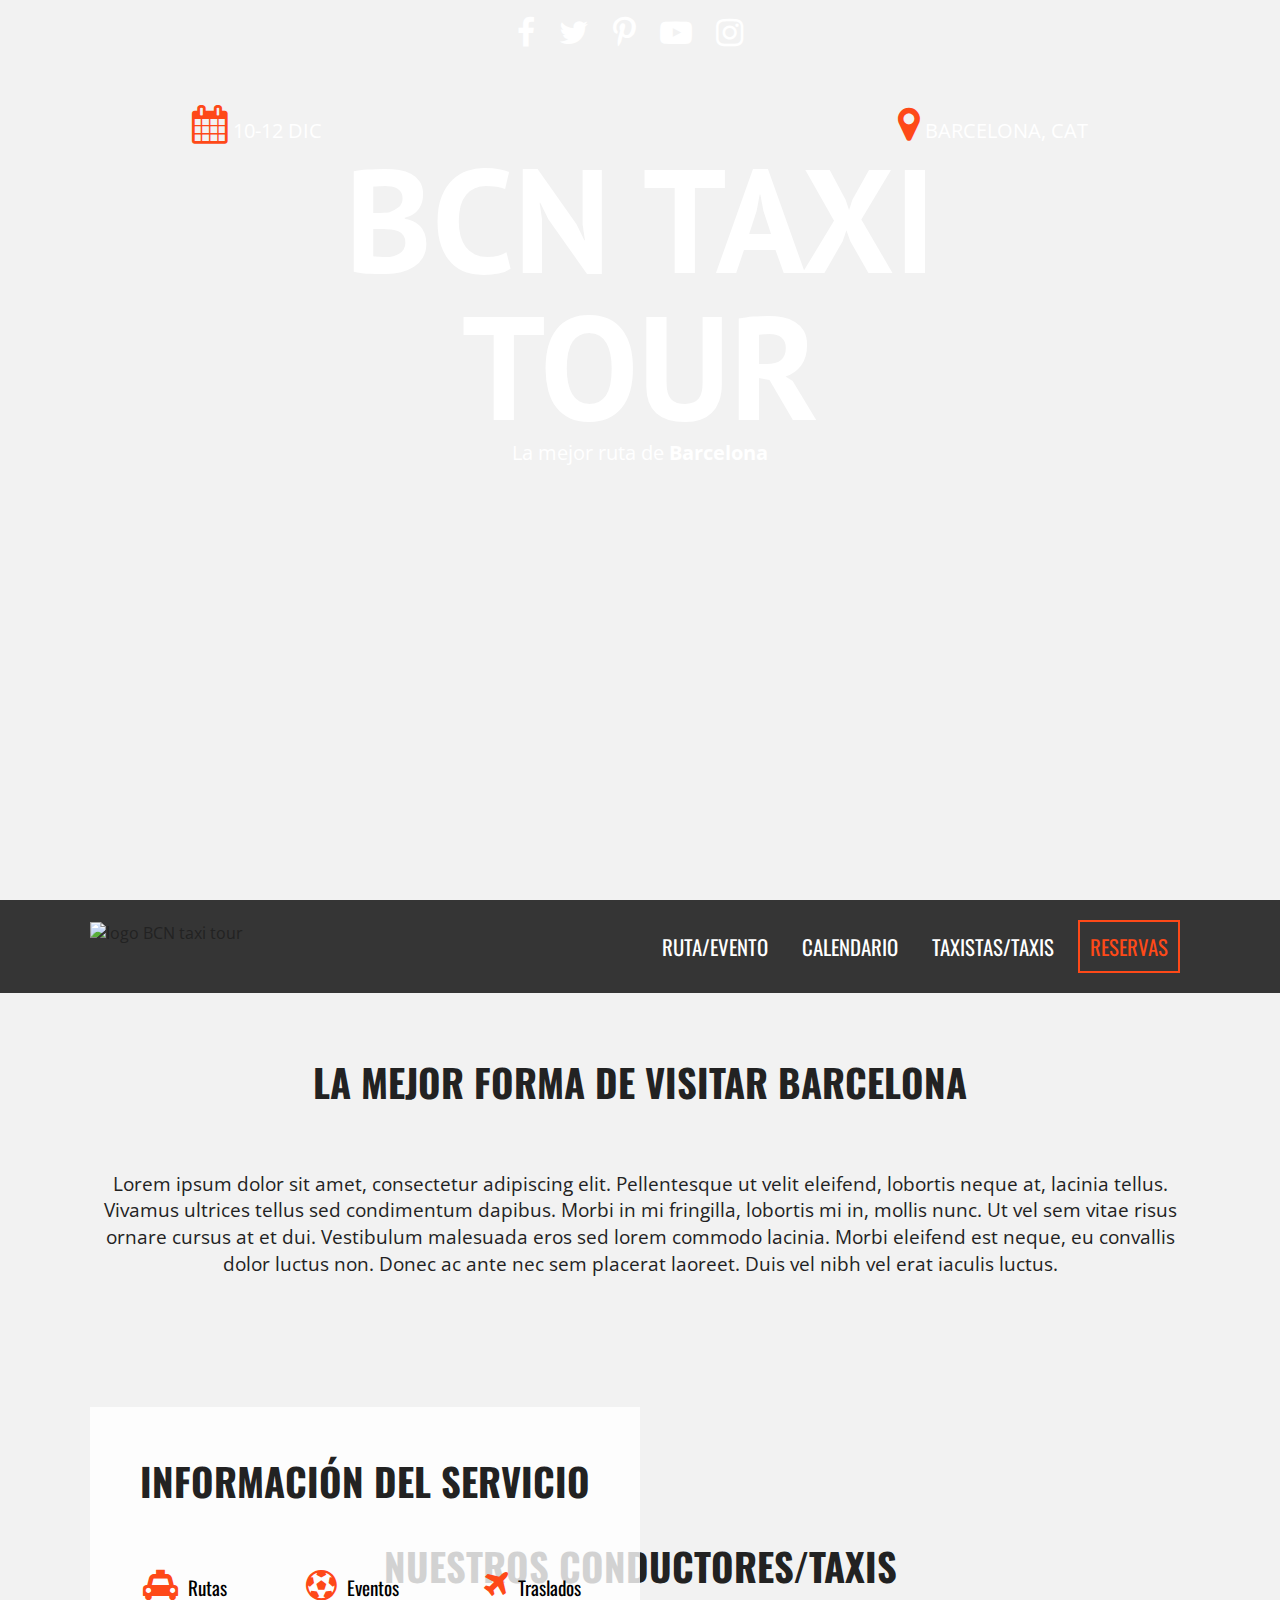
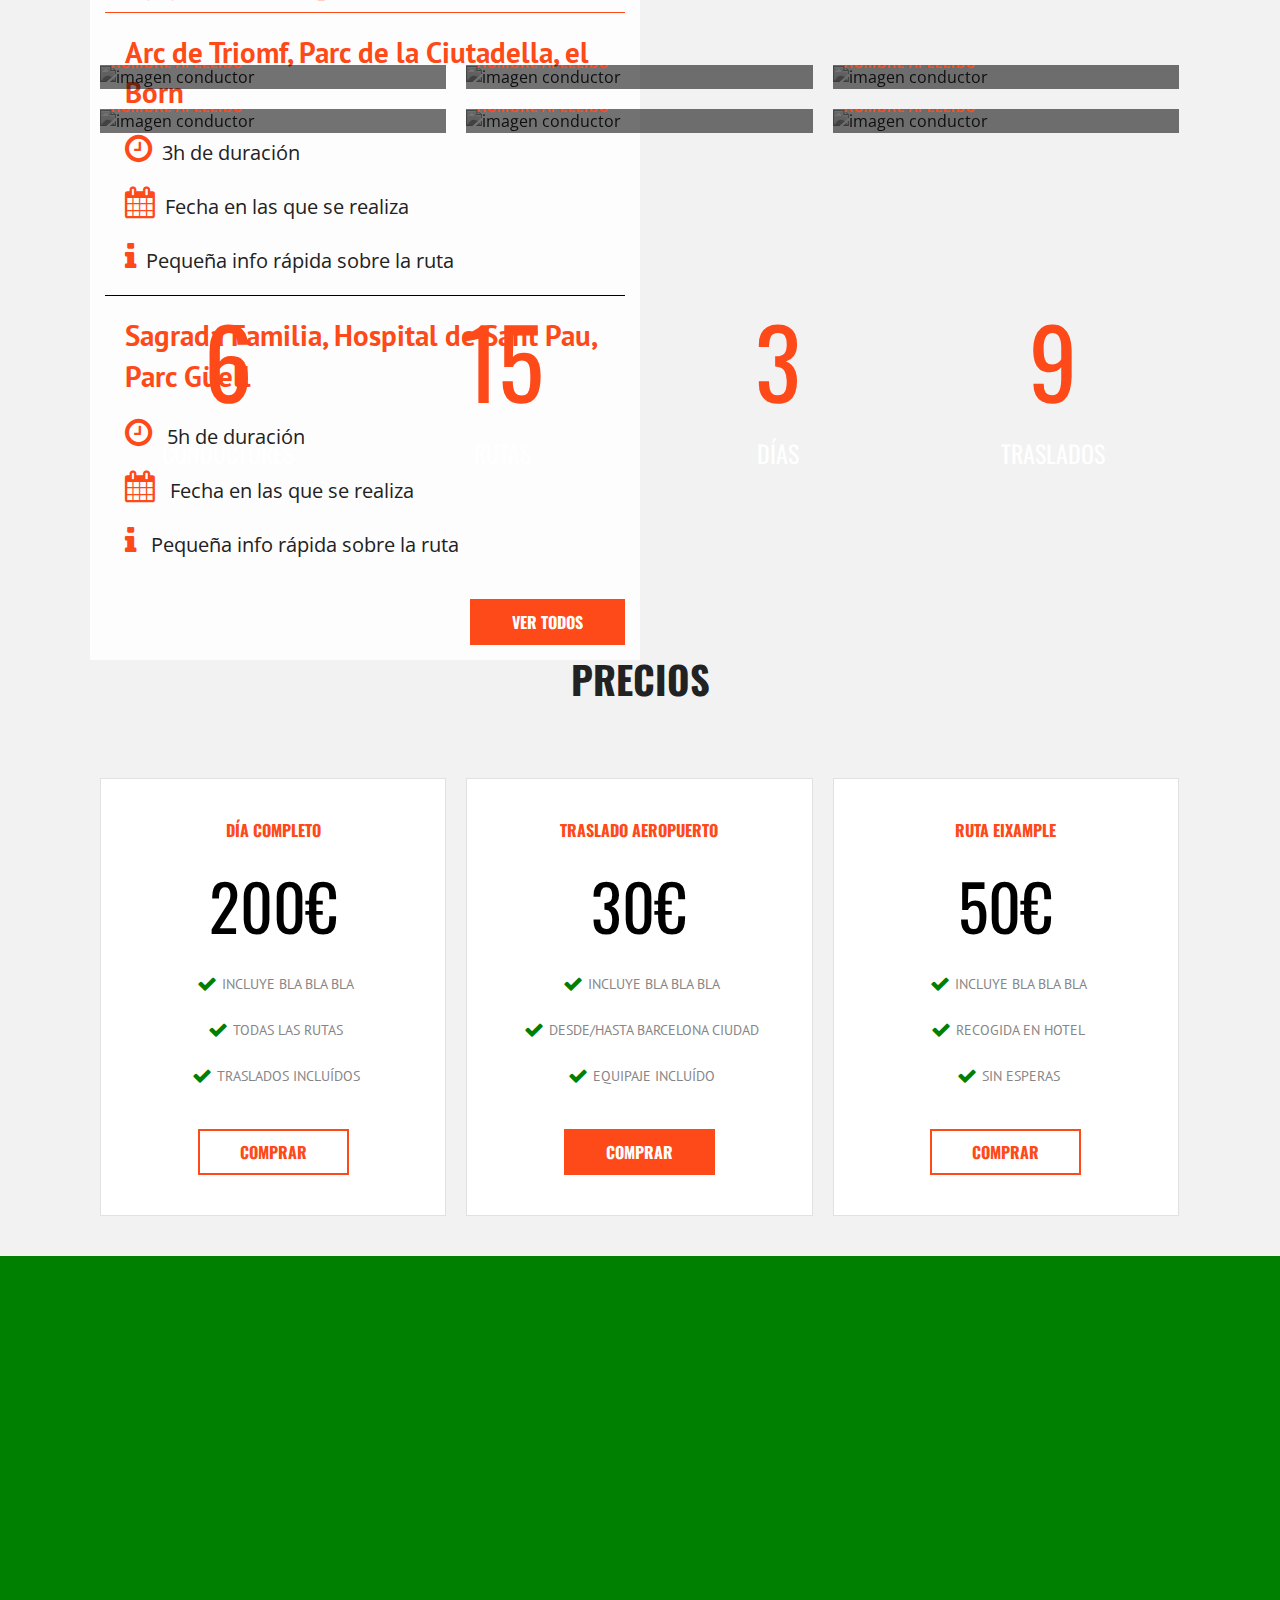
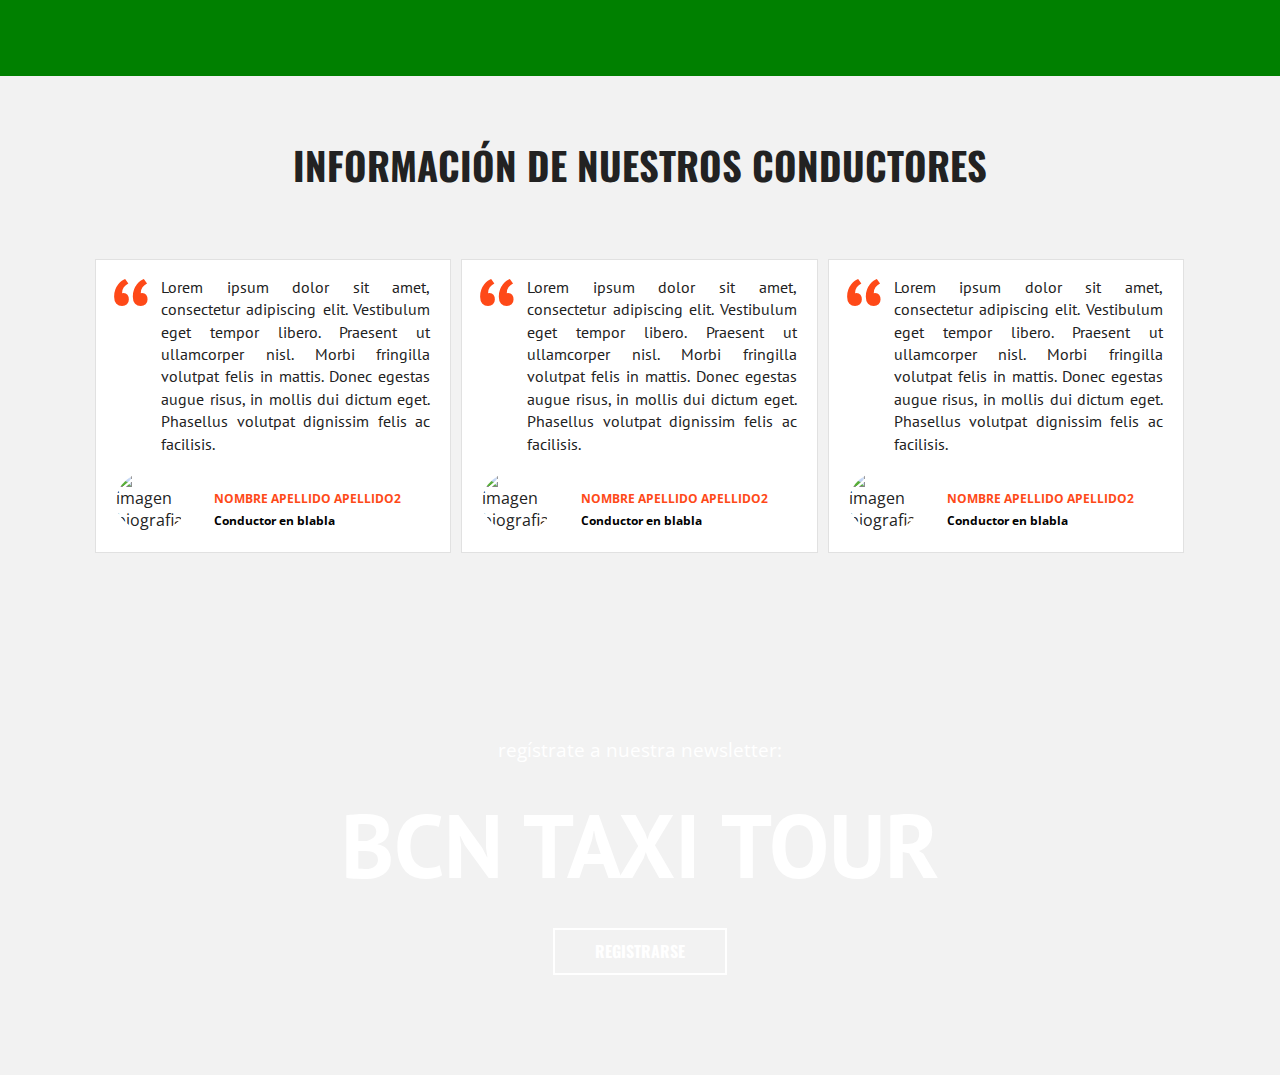
==== index.html @ 3f45d2e2 "Newsletter added." ====
<!doctype html>
<html class="no-js" lang="">

<head>
  <meta charset="utf-8">
  <meta http-equiv="x-ua-compatible" content="ie=edge">
  <title></title>
  <meta name="description" content="">
  <meta name="viewport" content="width=device-width, initial-scale=1, shrink-to-fit=no">

  <link rel="manifest" href="site.webmanifest">
  <link rel="apple-touch-icon" href="icon.png">
  <!-- Place favicon.ico in the root directory -->

  <link rel="stylesheet" href="css/normalize.css">
  <link rel="stylesheet" href="css/main.css">
  <link rel="stylesheet" href="css/font-awesome.min.css">
  <link href="https://fonts.googleapis.com/css?family=Open+Sans|Oswald|PT+Sans" rel="stylesheet"><!--traigo algunas fuentes de google fonts-->

</head>

<body>
  <!--[if lte IE 9]>
    <p class="browserupgrade">You are using an <strong>outdated</strong> browser. Please <a href="https://browsehappy.com/">upgrade your browser</a> to improve your experience and security.</p>
  <![endif]-->

  <!-- Add your site or application content here -->
  <header class="site-header">
    <div class="hero">
      <div class="contenido-header">
        <nav class="redes-sociales">
          <a href="#"><i class="fa fa-facebook" aria-hidden="true"></i></a>
          <a href="#"><i class="fa fa-twitter" aria-hidden="true"></i></a>
          <a href="#"><i class="fa fa-pinterest-p" aria-hidden="true"></i></a>
          <a href="#"><i class="fa fa-youtube-play" aria-hidden="true"></i></a>
          <a href="#"><i class="fa fa-instagram" aria-hidden="true"></i></a>
        </nav>
        <div class="informacion-ruta">
          <div class="clearfix">
            <p class="fecha"><i class="fa fa-calendar" aria-hidden="true"></i> 10-12 Dic</p>
            <p class="ciudad"><i class="fa fa-map-marker" aria-hidden="true"></i> Barcelona, CAT</p>
          </div>
          <h1 class="nombre-sitio">BCN Taxi Tour</h1>
          <p class="slogan">La mejor ruta de <span> Barcelona</span></p>
        </div> <!--.informacion-ruta-->
      </div>
    </div><!--.hero-->
  </header>

  <div class="barra"> <!--barra de menú debajo-->
    <div class="contenedor clearfix">
      <div class="logo">
        <img src="img/logo.svg" alt="logo BCN taxi tour"><!-- cambiar -->
      </div>
      <div class="menu-movil">
        <span></span>
        <span></span>
        <span></span>
      </div>
      <nav class="navegacion-principal clearfix">
        <a href="#">Ruta/evento</a><!-- cambiar -->
        <a href="#">Calendario</a>
        <a href="#">Taxistas/taxis</a>
        <a href="#">Reservas</a>
      </nav>
    </div>
  </div><!--.barra de menú debajo-->

  <section class="seccion contenedor">
    <h2>La mejor forma de visitar Barcelona</h2><!-- cambiar -->
    <p>Lorem ipsum dolor sit amet, consectetur adipiscing elit. Pellentesque ut velit eleifend, lobortis neque at, lacinia tellus. Vivamus ultrices tellus sed condimentum dapibus. Morbi in mi fringilla, lobortis mi in, mollis nunc. Ut vel sem vitae risus ornare cursus at et dui. Vestibulum malesuada eros sed lorem commodo lacinia. Morbi eleifend est neque, eu convallis dolor luctus non. Donec ac ante nec sem placerat laoreet. Duis vel nibh vel erat iaculis luctus.</p><!-- cambiar -->
  </section> <!--seccion quick info-->

  <section class="informacion">
    <div class="contenedor-video">
      <video autoplay loop poster="img/bg-informacion.jpg" muted><!-- cambiar -->
        <source src="video/video.mp4" type="video/mp4"><!--compatibilidad con varios navegadores-->
        <source src="video/video.webm" type="video/webm">
        <source src="video/video.ogv" type="video/ogg">
      </video>
    </div> <!-- .contenedor-video -->

    <div class="contenido-informacion">
      <div class="contenedor">
        <div class="informacion-servicio"><!-- cambiar -->
          <h2>Información del Servicio</h2>
          <nav class="menu-informacion">
            <a href="#"><i class="fa fa-taxi" aria-hidden="true"></i>Rutas</a>
            <a href="#"><i class="fa fa-futbol-o" aria-hidden="true"></i>Eventos</a>
            <a href="#"><i class="fa fa-plane" aria-hidden="true"></i>Traslados</a>
          </nav>

          <div id="rutas" class="info-ruta ocultar clearfix">
            <div class="detalle-servicio">
              <h3>Arc de Triomf, Parc de la Ciutadella, el Born</h3>
              <p><i class="fa fa-clock-o" aria-hidden="true"></i>3h de duración</p>
              <p><i class="fa fa-calendar" aria-hidden="true"></i>Fecha en las que se realiza</p>
              <p><i class="fa fa-info" aria-hidden="true"></i>Pequeña info rápida sobre la ruta</p>
            </div>
            <div class="detalle-servicio">
              <h3>Sagrada Familia, Hospital de Sant Pau, Parc Güell</h3>
              <p><i class="fa fa-clock-o" aria-hidden="true"></i> 5h de duración</p>
              <p><i class="fa fa-calendar" aria-hidden="true"></i> Fecha en las que se realiza</p>
              <p><i class="fa fa-info" aria-hidden="true"></i> Pequeña info rápida sobre la ruta</p>
            </div>
            <a href="#" class="button float-right">Ver todos</a>
          </div><!-- #rutas -->
        </div><!-- .informacion-servicio -->
      </div><!-- .contenedor -->
    </div><!-- .contenido-informacion -->
  </section><!-- .informacion -->


  <section class="conductores contenedor seccion">
    <h2>Nuestros conductores/Taxis</h2><!-- cambiar /se puede poner conductores o coches, por si el cliente quiere escoger-->
    <ul class="lista-conductores clearfix">
      <li>
        <div class="conductor">
          <img src="img/conductor1.jpg" alt="imagen conductor">
          <p>Nombre Apellido</p><!--cambiar-->
        </div>
      </li>
      <li>
        <div class="conductor">
          <img src="img/conductor2.jpg" alt="imagen conductor">
          <p>Nombre Apellido</p><!--cambiar-->
        </div>
      </li>
      <li>
        <div class="conductor">
          <img src="img/conductor3.jpg" alt="imagen conductor">
          <p>Nombre Apellido</p><!--cambiar-->
        </div>
      </li>
      <li>
        <div class="conductor">
          <img src="img/conductor4.jpg" alt="imagen conductor">
          <p>Nombre Apellido</p><!--cambiar-->
        </div>
      </li>
      <li>
        <div class="conductor">
          <img src="img/conductor5.jpg" alt="imagen conductor">
          <p>Nombre Apellido</p><!--cambiar-->
        </div>
      </li>
      <li>
        <div class="conductor">
          <img src="img/conductor6.jpg" alt="imagen conductor">
          <p>Nombre Apellido</p><!--cambiar-->
        </div>
      </li>
    </ul>
  </section>

  <div class="contador parallax">
    <div class="contenedor">
      <ul class="resumen-servicio clearfix"><!--cambiar-->
        <li><p class="numero">6</p>Conductores</li>
        <li><p class="numero">15</p>Rutas</li>
        <li><p class="numero">3</p>Días</li>
        <li><p class="numero">9</p>Traslados</li>
      </ul>
    </div>
  </div> <!--.contador-->

  <section class="precios seccion">
    <h2>Precios</h2>
    <div class="contenedor">
      <ul class="lista-precios clearfix">
        <li>
          <div class="tabla-precio">
            <h3>Día completo</h3>
            <p class="numero">200€</p>
            <ul>
              <li>Incluye bla bla bla</li>
              <li>Todas las rutas</li>
              <li>Traslados incluídos</li>
            </ul>
            <a href="#" class="button hollow">Comprar</a>
          </div>
        </li>
        <li>
          <div class="tabla-precio">
            <h3>Traslado Aeropuerto</h3>
            <p class="numero">30€</p>
            <ul>
              <li>Incluye bla bla bla</li>
              <li>Desde/hasta Barcelona Ciudad</li>
              <li>Equipaje incluído</li>
            </ul>
            <a href="#" class="button">Comprar</a>
          </div>
        </li>
        <li>
          <div class="tabla-precio">
            <h3>Ruta Eixample</h3>
            <p class="numero">50€</p>
            <ul>
              <li>Incluye bla bla bla</li>
              <li>Recogida en hotel</li>
              <li>Sin esperas</li>
            </ul>
            <a href="#" class="button hollow">Comprar</a>
          </div>
        </li>
      </ul>
    </div>
  </section><!--.precios-seccion-->

  <div id="mapa" class="mapa"></div>

  <section class="seccion">
    <h2>Información de nuestros conductores</h2>
    <div class="biografias contenedor clearfix">
      <div class="biografia">
        <blockquote>
          <p>Lorem ipsum dolor sit amet, consectetur adipiscing elit. Vestibulum eget tempor libero. Praesent ut ullamcorper nisl. Morbi fringilla volutpat felis in mattis. Donec egestas augue risus, in mollis dui dictum eget. Phasellus volutpat dignissim felis ac facilisis.</p>
          <footer class="info-biografia clearfix">
            <img src="img/biografia.jpg" alt="imagen biografia">
            <cite>Nombre Apellido Apellido2 <span>Conductor en blabla</span></cite>
          </footer>
        </blockquote>
      </div><!--.biografia-->
      <div class="biografia">
        <blockquote>
          <p>Lorem ipsum dolor sit amet, consectetur adipiscing elit. Vestibulum eget tempor libero. Praesent ut ullamcorper nisl. Morbi fringilla volutpat felis in mattis. Donec egestas augue risus, in mollis dui dictum eget. Phasellus volutpat dignissim felis ac facilisis.</p>
          <footer class="info-biografia clearfix">
            <img src="img/biografia.jpg" alt="imagen biografia">
            <cite>Nombre Apellido Apellido2 <span>Conductor en blabla</span></cite>
          </footer>
        </blockquote>
      </div><!--.biografia-->
      <div class="biografia">
        <blockquote>
          <p>Lorem ipsum dolor sit amet, consectetur adipiscing elit. Vestibulum eget tempor libero. Praesent ut ullamcorper nisl. Morbi fringilla volutpat felis in mattis. Donec egestas augue risus, in mollis dui dictum eget. Phasellus volutpat dignissim felis ac facilisis.</p>
          <footer class="info-biografia clearfix">
            <img src="img/biografia.jpg" alt="imagen biografia">
            <cite>Nombre Apellido Apellido2 <span>Conductor en blabla</span></cite>
          </footer>
        </blockquote>
      </div><!--.biografia-->
    </div>
  </section>

  <div class="newsletter parallax">
    <div class="contenido contenedor">
      <p>Regístrate a nuestra newsletter:</p>
      <h3>BCN Taxi Tour</h3>
      <a href="#" class="button transparente">Registrarse</a>
    </div>
  </div>


  <script src="js/vendor/modernizr-3.6.0.min.js"></script>
  <script src="https://code.jquery.com/jquery-3.3.1.min.js" integrity="sha256-FgpCb/KJQlLNfOu91ta32o/NMZxltwRo8QtmkMRdAu8=" crossorigin="anonymous"></script>
  <script>window.jQuery || document.write('<script src="js/vendor/jquery-3.3.1.min.js"><\/script>')</script>
  <script src="js/plugins.js"></script>
  <script src="js/main.js"></script>


  <!-- Google Analytics: change UA-XXXXX-Y to be your site's ID. -->
  <script>
    window.ga = function () { ga.q.push(arguments) }; ga.q = []; ga.l = +new Date;
    ga('create', 'UA-XXXXX-Y', 'auto'); ga('send', 'pageview')
  </script>
  <script src="https://www.google-analytics.com/analytics.js" async defer></script>
</body>

</html>
---- css/main.css ----
/*! HTML5 Boilerplate v6.1.0 | MIT License | https://html5boilerplate.com/ */

/*
 * What follows is the result of much research on cross-browser styling.
 * Credit left inline and big thanks to Nicolas Gallagher, Jonathan Neal,
 * Kroc Camen, and the H5BP dev community and team.
 */

/* ==========================================================================
   Base styles: opinionated defaults
   ========================================================================== */

html {
    color: #222;
    font-size: 1em;
    line-height: 1.4;
}

/*
 * Remove text-shadow in selection highlight:
 * https://twitter.com/miketaylr/status/12228805301
 *
 * Vendor-prefixed and regular ::selection selectors cannot be combined:
 * https://stackoverflow.com/a/16982510/7133471
 *
 * Customize the background color to match your design.
 */

::-moz-selection {
    background: #b3d4fc;
    text-shadow: none;
}

::selection {
    background: #b3d4fc;
    text-shadow: none;
}

/*
 * A better looking default horizontal rule
 */

hr {
    display: block;
    height: 1px;
    border: 0;
    border-top: 1px solid #ccc;
    margin: 1em 0;
    padding: 0;
}

/*
 * Remove the gap between audio, canvas, iframes,
 * images, videos and the bottom of their containers:
 * https://github.com/h5bp/html5-boilerplate/issues/440
 */

audio,
canvas,
iframe,
img,
svg,
video {
    vertical-align: middle;
}

/*
 * Remove default fieldset styles.
 */

fieldset {
    border: 0;
    margin: 0;
    padding: 0;
}

/*
 * Allow only vertical resizing of textareas.
 */

textarea {
    resize: vertical;
}

/* ==========================================================================
   Browser Upgrade Prompt
   ========================================================================== */

.browserupgrade {
    margin: 0.2em 0;
    background: #ccc;
    color: #000;
    padding: 0.2em 0;
}

/* ==========================================================================
   Edu's custom styles
   ========================================================================== */


html{
  box-sizing: border-box; /*para el borde de las cajas, aunque les aplique padding no les afecte*/
}
*,*:before,*::after { /*http://www.falconmasters.com/css/mejor-manera-de-box-sizing/*/
  box-sizing: inherit; /*hereda de html o cualquier otro*/
}

body{
  background-color: #f2f2f2;
  font-family: 'Open Sans', sans-serif;
}

/*estilos "globales"*/
.contenedor{
  width: 98%;/*para que cuando estemos en responsive no llegue hasta los bordes, lo cual a mí me molesta mucho en algunas webs*/
  margin: 0 auto;
}
@media only screen and (min-width: 480px){
  .contenedor{
    width: 95%;/*para que cuando estemos en responsive no llegue hasta los bordes, lo cual a mí me molesta mucho en algunas webs*/
  }
}
@media only screen and (min-width: 768px){
  .contenedor{
    width: 90%;/*para que cuando estemos en responsive no llegue hasta los bordes, lo cual a mí me molesta mucho en algunas webs*/
  }
}
@media only screen and (min-width: 992px){
  .contenedor{
    width: 90%;/*para que cuando estemos en responsive no llegue hasta los bordes, lo cual a mí me molesta mucho en algunas webs*/
    max-width: 1100px;
  }
}
.seccion{
  padding: 30px 0;
}
.seccion p{
  font-size: 1.2em;
  text-align: center;
}
h2{
  font-family: 'Oswald', sans-serif;
  font-size: 2.4em;
  text-transform: uppercase;
  text-align: center;
}
h2::after{/*separador, tres rombos, debajo de class seccion contenedor*/
  content: '';
  margin: 0 auto;
  background-image: url("../img/separador.png");
  height: 30px;
  width: 100px;
  display: block;
}
h3{
  font-size: 1.8em;
  color: #fe4918;
  font-family: 'PT Sans', sans-serif;
  margin: 0;
}
.button{
  background-color: #fe4918;
  padding: 10px 40px;
  color: #ffffff;
  text-transform: uppercase;
  font-weight: bold;
  font-family: 'Oswald', sans-serif;
  text-decoration: none;
  font-size: 1em;
  margin-top: 20px;
  display: inline-block;
  transition: all .3s ease;
  border: 2px solid #fe4918;
}
.button.hollow,
.button.hollow:hover{ /*TODO mirar como mejorar el hover al boton*/
  background-color: white;
  color: #fe4918;
}
.button:hover{
  background-color: #e33000;
}
.button.transparente{
  background-color: transparent;
  border: 2px solid #ffffff;
}
.button.transparente:hover{
  border: 2px solid #fe4918;
  background-color: #fe4918;
}
ul{
  list-style: none; /*quito el puntito de delante*/
  margin: 0;
  padding: 0;
}
.float-right{
  float: right;
}

/*header*/
div.hero{
  background-image: url(../img/encabezado.jpg); /*cambiar*/
  height: 100vh;
  background-position: top center;
  background-size: cover;
}
div.contenido-header{ /*espacio blanco arriba*/
  padding-top: 40px;
}
@media only screen and (min-width: 768px){
  div.contenido-header{ /*espacio blanco arriba*/
    padding-top: 10px;
  }
}
nav.redes-sociales{ /*los centramos*/
  text-align: center;
}
nav.redes-sociales a{
  color: #ffffff;
  font-size: 2em;
  margin-right: 20px; /*margen entre los iconos de redes sociales*/
}

div.informacion-ruta {
  text-align: center;
  color: #ffffff;
}

@media only screen and (min-width: 768px){
  div.informacion-ruta{
    width: 70%;
    margin: 0 auto;
    margin-top: 50px;
  }
}
div.informacion-ruta p{
  margin: 0;/*tienen un poquito de margen por defecto que no me gusta*/
  display: inline;
  font-size: 20px;
  text-transform: uppercase;
}

div.informacion-ruta p i{/*iconos*/
  color: #fe4918;
  font-size: 2.4rem;
}
p.fecha{
  float: left;
}
p.ciudad{
  float: right;
  text-align: right;
}
p.slogan{
  text-transform: none!important;/*le quito las mayúsculas, sin el important no hace caso*/
}
p.slogan span{
  font-weight: bold;
}

/*logo*/
h1.nombre-sitio{
  font-size: 5.9vw;
  text-transform: uppercase;
  font-family: 'PT Sans', sans-serif;
}
@media only screen and (min-width: 768px){
  h1.nombre-sitio{
    font-size: 11.5vw;
    margin: 0;
    line-height: 1;
  }
}

/*barra después hero*/
div.barra{
  background-color: #353535;
  padding: 20px 0;
}
div.logo{
  width: 80%;
  float: left;
}
div.logo img{
  width: 100%;
}
@media only screen and (min-width: 768px){
  div.logo{
    width: 33%;
  }
}

/**Nav principal**/
nav.navegacion-principal{
  display: none;
}
nav.navegacion-principal a{
  font-family: 'Oswald', sans-serif;
  color: #ffffff;
  font-size: 1.3em;
  text-transform: uppercase;
  text-decoration: none;/*quitar la linea inferior fea*/
  transition: all .3s ease;
  width: 100%;
  display: block;
  text-align: center;
  margin-bottom: 20px;
}
nav.navegacion-principal a:hover{
  background-color: #fe4918; /*cambiar*/
}
nav.navegacion-principal a:last-child{
  border: 2px solid #fe4918;/*cambiar*/
  color: #fe4918;
}
nav.navegacion-principal a:last-child:hover{
  color: #ffffff;
}
@media only screen and (min-width: 768px){
  nav.navegacion-principal{
    width: 67%;
    float: right;
    text-align: right;
    display: block;
  }
  nav.navegacion-principal a{
    /*line-height: 60px;*/
    padding: 10px 10px;/*TODO retocar altura de los botones laterales derecho*/
    display: inline-block;
    width: auto;
    text-align: center;
    margin: 0 10px 0 0;
  }
}

/*menu para móvil*/
div.menu-movil{
  width: 60px;
  display: block;
  float: right;
  text-align: right;
  margin-top: 12px;
}
div.menu-movil:hover{
  cursor: pointer;
}
@media only screen and (min-width: 768px){
  div.menu-movil{
    display: none;
  }
}
div.menu-movil span{
  height: 8px;
  margin-bottom: 6px;
  background-color: white;
  display: block;
}

/**rutas**/
section.informacion{
  position: relative;
}
div.contenedor-video{
  max-width: 100%;
  overflow-x: hidden;/*por si el vídeo se sale, que lo permita un poco*/
}
div.contenido-informacion{
  position: absolute;
  top: 0;
  left: 0;
  height: 100%;
  width: 100%;
}
div.informacion-servicio{
  background-color: rgba(255,255,255,.8);
  padding: 15px;
  margin-top: 80px;
}
@media only screen and (min-width: 768px){
  div.informacion-servicio{
    width: 70%;
  }
}
@media only screen and (min-width: 992px){
  div.informacion-servicio{
    width: 50%;
  }
}
nav.menu-informacion{
  width: 100%;
  border-bottom: 1px solid #fe4918;
  padding-bottom: 10px;
}
@media only screen and (min-width: 768px){
  nav.menu-informacion{
    display: table;/*para que el sitio donde puedas clickar no sea toda*/
  }
}
nav.menu-informacion a{
  display: block;/*para que esten todos verticalmente en móviles*/
  text-align: center;
  color: #000000;
  text-decoration: none;
  font-family: 'Oswald', sans-serif;
  margin-bottom: 10px;
  font-size: 1.2em;
}
@media only screen and (min-width: 768px){
  nav.menu-informacion a{
    display: table-cell;
  }
}
nav.menu-informacion a i, div.detalle-servicio i{
  color: #fe4918;
  font-size: 1.6em;
  margin-right: 10px;
}

/*detalle servicio*/
div.detalle-servicio{
  margin-top: 20px;
  border-bottom: 1px solid black;/*línea inferior*/
  padding: 0px 20px;
}
div.detalle-servicio:nth-child(2){/*, pero que el último no tenga línea inferior*/
  border: none;
}
div.detalle-servicio p {
  margin-bottom: 20px;
  font-size: 20px;
}

/*conductores/taxis*/
ul.lista-conductores li{
  padding: 10px;
  float: left;
}
@media only screen and (min-width: 480px){
  ul.lista-conductores li{
    width: 50%;
  }
}
@media only screen and (min-width: 768px){
  ul.lista-conductores li{
    width: 33.3%;
  }
}
div.conductor{
  position: relative;
  overflow: hidden;
}
div.conductor img{
  max-width: 100%;
  filter: gray();/*en lugar de hacer dos imagenes y esconder una cuando hover, lo hago por css*/
  -webkit-filter: grayscale(1); /*prefijo, en un navegador que use webkit le agrega estilos y funcionalidades especificas para ese navegador*/
  -webkit-transition: all .5s ease-in-out;
}
div.conductor img:hover{
  -webkit-filter: grayscale(0);
  -webkit-transform: scale(1.1);
  /*transform: rotate(3deg);*/
}
div.conductor p{
  position: absolute;
  bottom: 0;
  left: 0;
  padding: 15px 10px;
  margin: 0;
  background-color: rgba(0,0,0,0.55);
  width: 100%;
  text-align: left;
  font-family: 'Oswald', sans-serif;
  color: #fe4918;
  text-transform: uppercase;
  -webkit-transition: all .5s ease-in-out;
}
div.conductor:hover p{ /*el hover antes del p, ojo, para que el afectado sea el parrafo y no el img*/
  bottom: -80px;
  opacity: 0;
}

/*contador*/
.parallax::before{
  width: 100%;
  height: 100%;
  position: absolute;
  top: 0;
  left: 0;
  background-repeat: no-repeat;
  background-size: cover;
  background-position: center center;
  background-attachment: fixed;
  -webkit-filter: brightness(.8);/*como están los números como relative, esto no les afecta, sólo al fondo, y así se ven mejor*/
  filter:brightness(.8);
}
div.contador{
  position: relative;
  height: auto;
}
div.contador::before{
  background-image: url("../img/bg-resumen.jpg");
  content: '';/*siempre que utilizamos before o after no olvidar el content*/
}
ul.resumen-servicio{
  position: relative;/*para resetear el absolute*/
  padding: 120px 0;
}
ul.resumen-servicio li{
  width: 50%;
  float: left;
  text-align: center;
  color: #ffffff;
  text-transform: uppercase;
  font-family: 'Oswald', sans-serif;
  font-size: 24px;
}
@media only screen and (min-width: 768px){
  ul.resumen-servicio li{
    width: 25%;
  }
}
p.numero{
  color: #fe4918;
  font-size: 4em;
  display: block;
  margin: 0 0 10px 0;
  font-family: 'Oswald', sans-serif;
}

/*tabla de precios*/
ul.lista-precios > li{
  padding: 10px;
}
@media only screen and (min-width: 768px){
  ul.lista-precios > li{
    float: left;
    width: 33.3%;
  }
}
div.tabla-precio{
  border: 1px solid #e1e1e1;
  background-color: #ffffff;
  padding: 40px 0;
  text-align: center;
  transition: all .3s ease;
}
div.tabla-precio:hover{
  transform: scale(1.1);
  border: 1px solid #fe4918;
  box-shadow: 0px 0px 50px #666;
}
div.tabla-precio ul li{
  font-family: 'PT Sans', sans-serif;
  font-size: 14px;
  margin-bottom: 20px;
  text-transform: uppercase;
  color: #868686;
  line-height: 26px;
}
div.tabla-precio ul li:before{/*agregar el check delante*/
  font-family: 'FontAwesome';
  display: inline-block;
  vertical-align: top;
  padding: 0 5px;
  font-size: 20px;
  color: green;
  -webkit-font-smoothing: antialiased;
  content: '\f00c';/*esto es el unicode sacado de la web de fontawesome*/
}
div.tabla-precio h3{
  font-family: 'Oswald', sans-serif;
  font-size: 16px;
  text-transform: uppercase;
}
div.tabla-precio p.numero{
  color: black;
  margin: 20px 0;
}

/*mapa*/
div.mapa{
  height: 420px;
  background-color: green;
}

/*testimoniales*/
div.biografias{
  padding-bottom: 20px;
}
div.biografia{
  padding: 5px;
}
@media only screen and (min-width: 768px){
  div.biografia{
    float: left;
    width: 33.3%;
  }
}
blockquote{
  background-color: #ffffff;
  border: 1px solid #e1e1e1;
  position: relative;
  margin: 0 0 10px 0;
  padding-bottom: 20px;
}
blockquote p{
  text-align: justify!important;
  font-size: 1em!important;
  font-family: 'PT Sans', sans-serif;
  padding: 0 20px 0 65px;
}
blockquote p::before{
  content: '\201c'; /*unicode fontawesome*/
  position: absolute;
  left: 13px;
  top: 8px;
  font-size: 8rem;
  margin: 0;
  padding: 0;
  line-height: 1;
  color: #fe4918;
}
footer.info-biografia{
  padding: 0;
}
footer.info-biografia img{
  float: left;
  width: 20%;
  border-radius: 50%;
  margin-left: 20px;
}
footer.info-biografia cite{
  text-align: left;
  color: #fe4918;
  text-transform: uppercase;
  font-size: 12px;
  padding-top: 20px;
  width: 66.6%;
  float: right;
  font-weight: bold;
  font-style: normal;
}
footer.info-biografia cite span{
  color: black;
  display: block;
  text-transform: none;
  margin-top: 5px;
}

/*newsletter*/
div.newsletter{
  position: relative;
  height: auto;
}
div.newsletter::before{
  background-image: url("../img/bg-newsletter.jpg");
  content: '';
}
div.newsletter .contenido{
  padding: 100px 0;
  color: #ffffff;
  text-align: center;
  position: relative;
}
div.newsletter .contenido p{
  font-size: 1.2em;
  text-transform: lowercase;
}
div.newsletter .contenido h3{
  color: #ffffff;
  text-transform: uppercase;
  font-size: 7vw;
  font-family: 'PT Sans', sans-serif;
}






/* ==========================================================================
   Helper classes
   ========================================================================== */

/*
 * Hide visually and from screen readers
 */

.hidden {
    display: none !important;
}

/*
 * Hide only visually, but have it available for screen readers:
 * https://snook.ca/archives/html_and_css/hiding-content-for-accessibility
 *
 * 1. For long content, line feeds are not interpreted as spaces and small width
 *    causes content to wrap 1 word per line:
 *    https://medium.com/@jessebeach/beware-smushed-off-screen-accessible-text-5952a4c2cbfe
 */

.visuallyhidden {
    border: 0;
    clip: rect(0 0 0 0);
    height: 1px;
    margin: -1px;
    overflow: hidden;
    padding: 0;
    position: absolute;
    width: 1px;
    white-space: nowrap; /* 1 */
}

/*
 * Extends the .visuallyhidden class to allow the element
 * to be focusable when navigated to via the keyboard:
 * https://www.drupal.org/node/897638
 */

.visuallyhidden.focusable:active,
.visuallyhidden.focusable:focus {
    clip: auto;
    height: auto;
    margin: 0;
    overflow: visible;
    position: static;
    width: auto;
    white-space: inherit;
}

/*
 * Hide visually and from screen readers, but maintain layout
 */

.invisible {
    visibility: hidden;
}

/*
 * Clearfix: contain floats
 *
 * For modern browsers
 * 1. The space content is one way to avoid an Opera bug when the
 *    `contenteditable` attribute is included anywhere else in the document.
 *    Otherwise it causes space to appear at the top and bottom of elements
 *    that receive the `clearfix` class.
 * 2. The use of `table` rather than `block` is only necessary if using
 *    `:before` to contain the top-margins of child elements.
 */

.clearfix:before,
.clearfix:after {
    content: " "; /* 1 */
    display: table; /* 2 */
}

.clearfix:after {
    clear: both;
}

/* ==========================================================================
   EXAMPLE Media Queries for Responsive Design.
   These examples override the primary ('mobile first') styles.
   Modify as content requires.
   ========================================================================== */

@media only screen and (min-width: 35em) {
    /* Style adjustments for viewports that meet the condition */
}

@media print,
       (-webkit-min-device-pixel-ratio: 1.25),
       (min-resolution: 1.25dppx),
       (min-resolution: 120dpi) {
    /* Style adjustments for high resolution devices */
}

/* ==========================================================================
   Print styles.
   Inlined to avoid the additional HTTP request:
   https://www.phpied.com/delay-loading-your-print-css/
   ========================================================================== */

@media print {
    *,
    *:before,
    *:after {
        background: transparent !important;
        color: #000 !important; /* Black prints faster */
        -webkit-box-shadow: none !important;
        box-shadow: none !important;
        text-shadow: none !important;
    }

    a,
    a:visited {
        text-decoration: underline;
    }

    a[href]:after {
        content: " (" attr(href) ")";
    }

    abbr[title]:after {
        content: " (" attr(title) ")";
    }

    /*
     * Don't show links that are fragment identifiers,
     * or use the `javascript:` pseudo protocol
     */

    a[href^="#"]:after,
    a[href^="javascript:"]:after {
        content: "";
    }

    pre {
        white-space: pre-wrap !important;
    }
    pre,
    blockquote {
        border: 1px solid #999;
        page-break-inside: avoid;
    }

    /*
     * Printing Tables:
     * http://css-discuss.incutio.com/wiki/Printing_Tables
     */

    thead {
        display: table-header-group;
    }

    tr,
    img {
        page-break-inside: avoid;
    }

    p,
    h2,
    h3 {
        orphans: 3;
        widows: 3;
    }

    h2,
    h3 {
        page-break-after: avoid;
    }
}
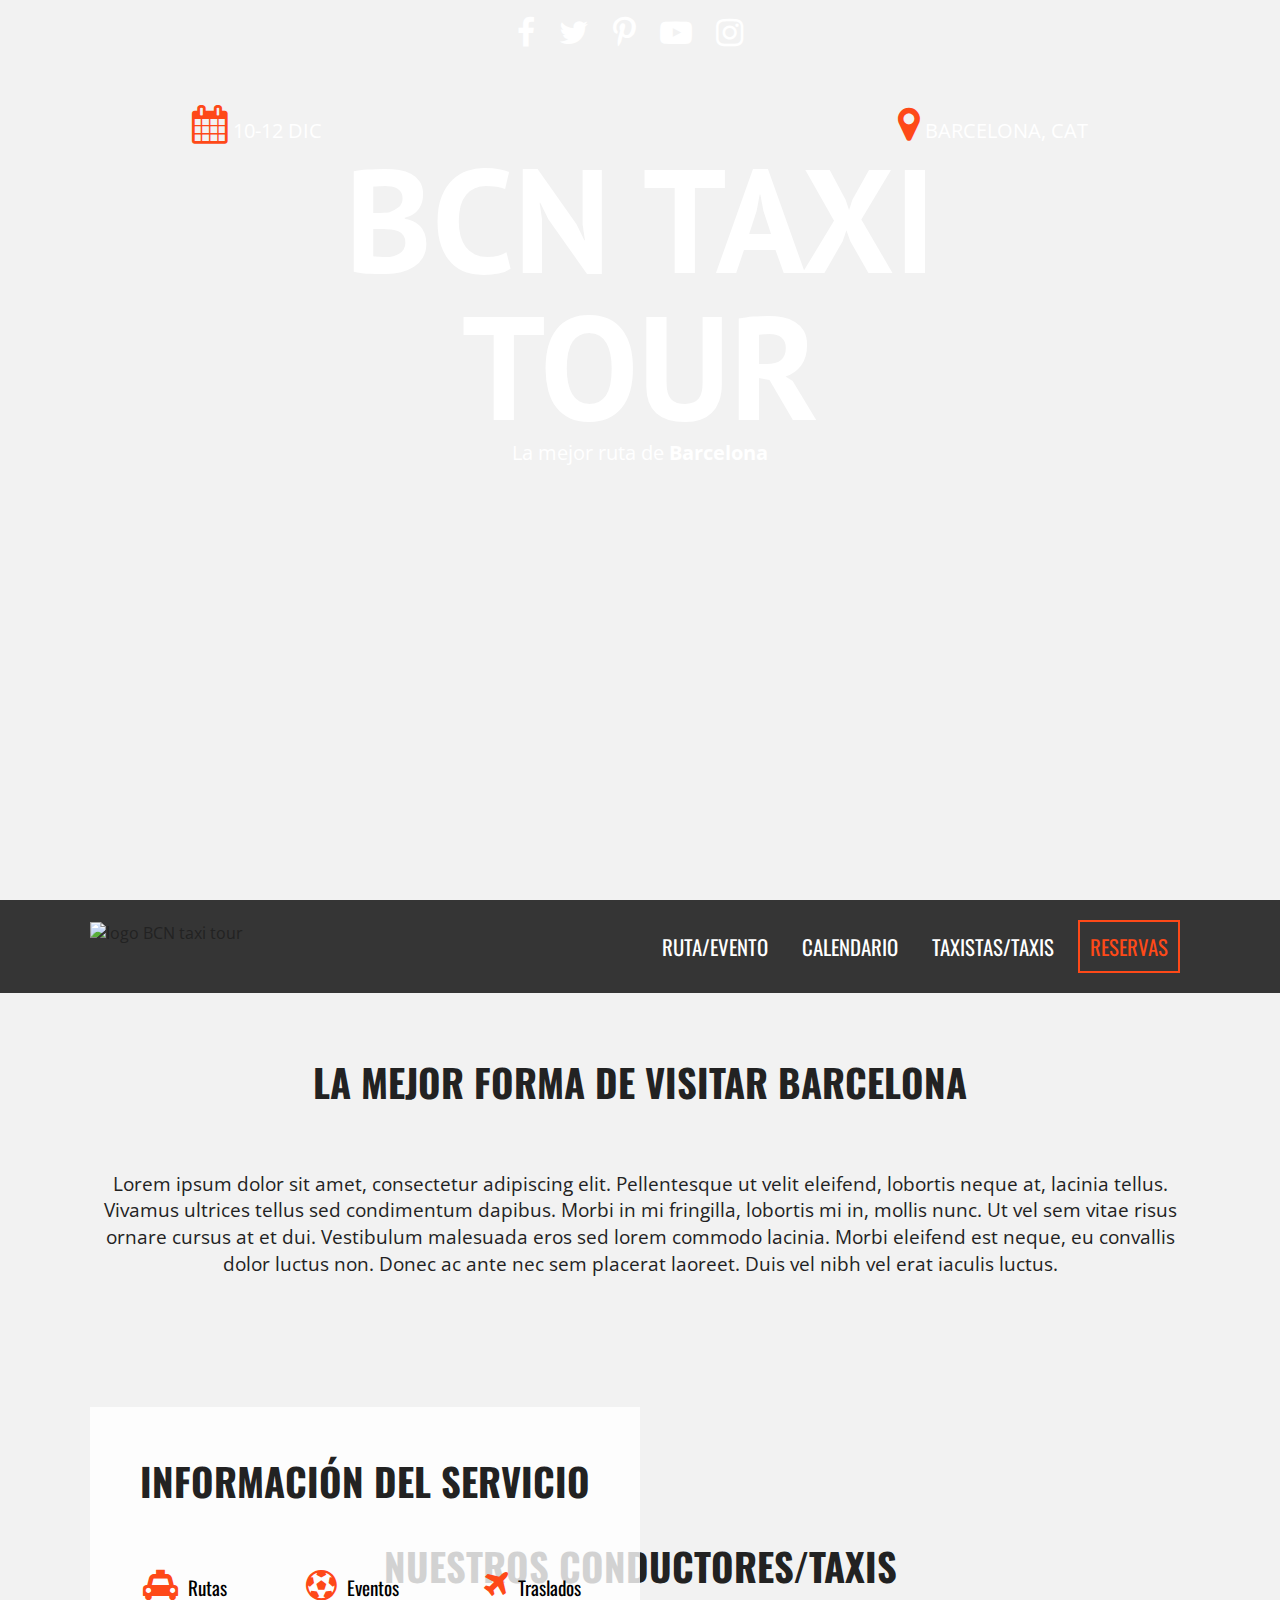
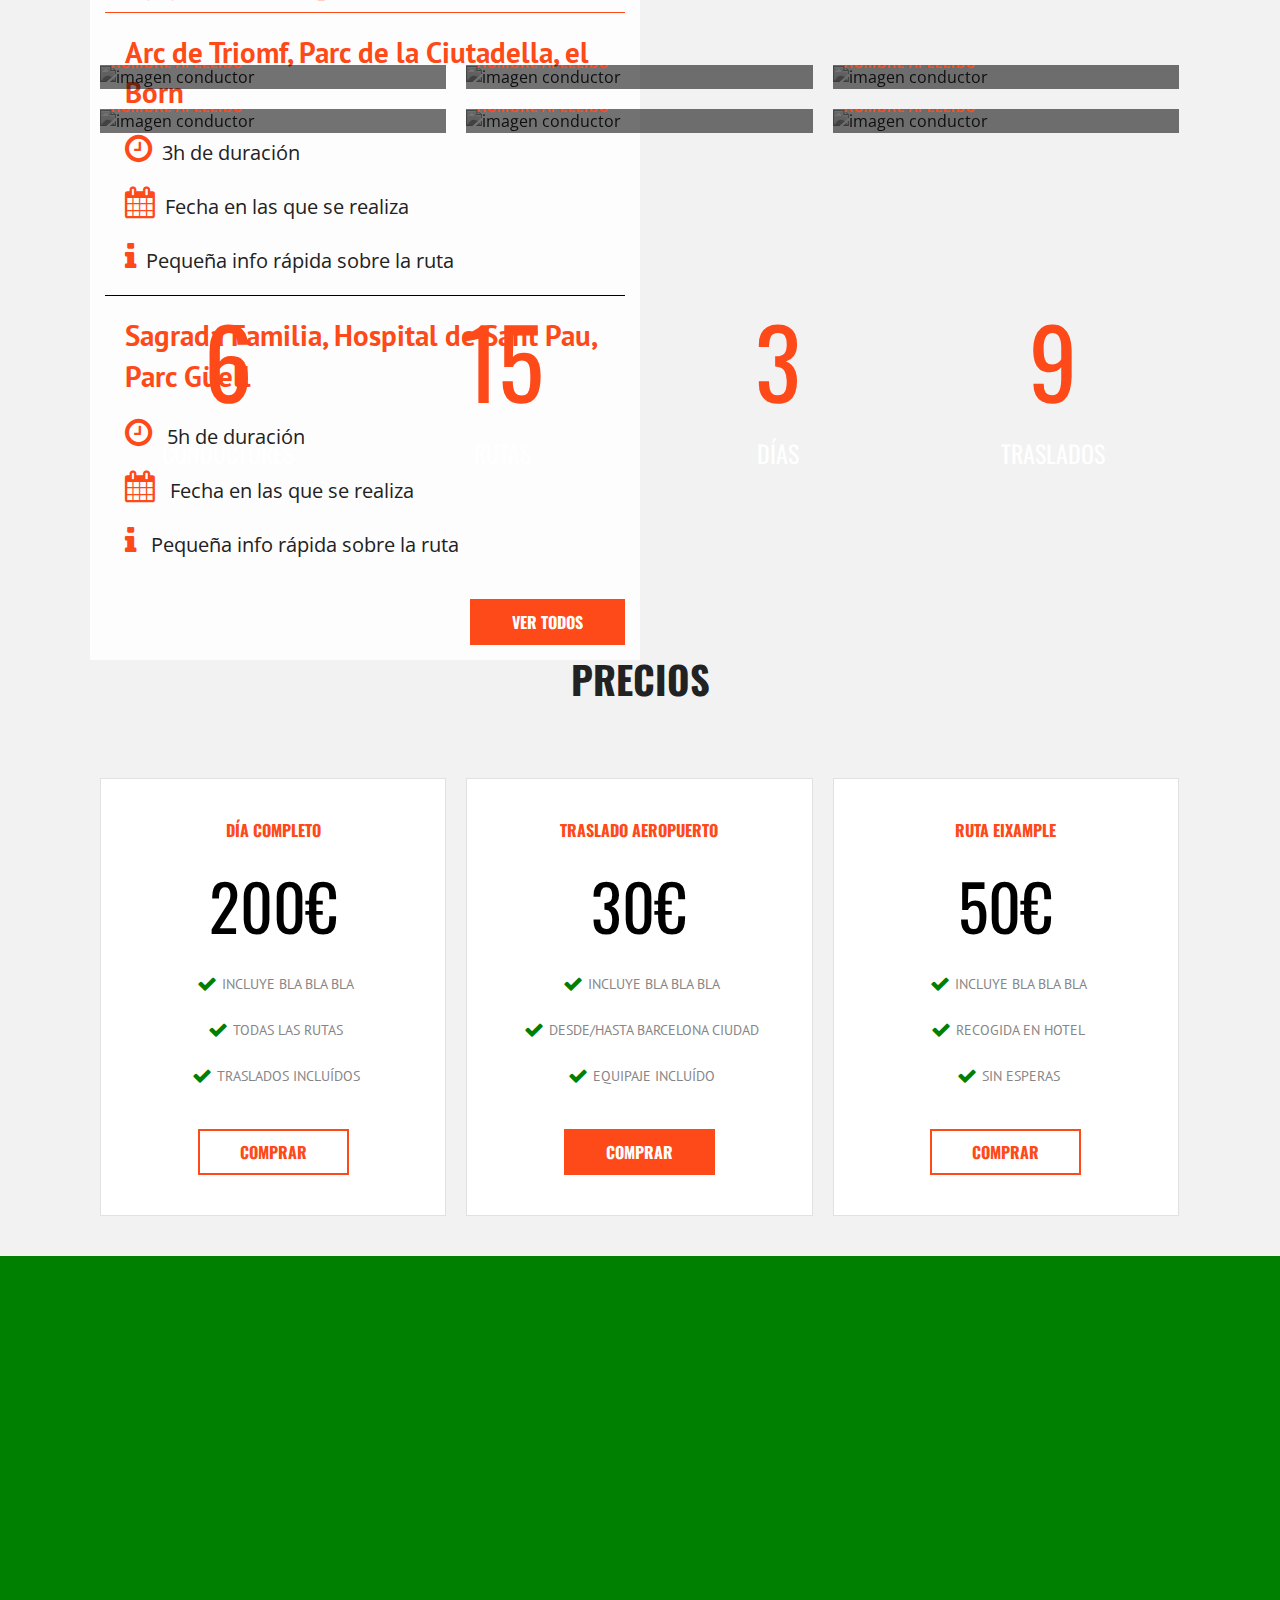
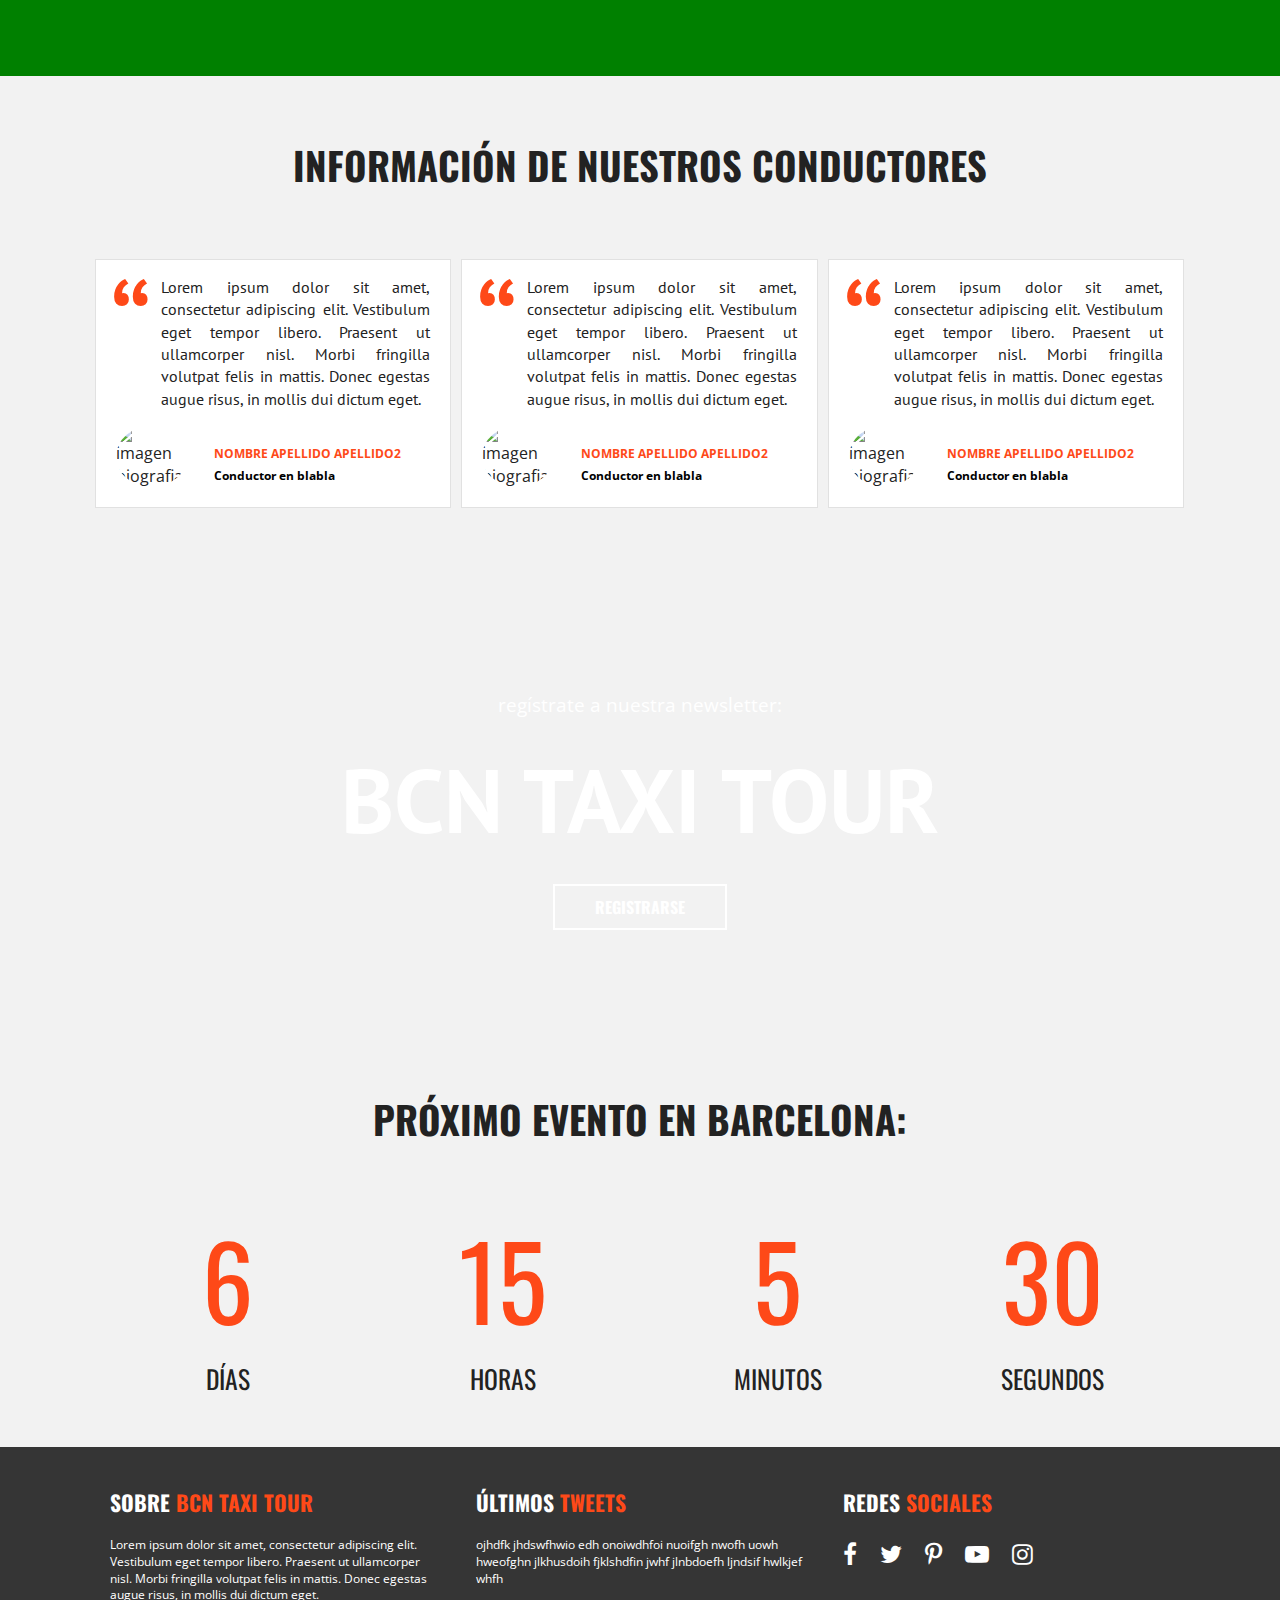
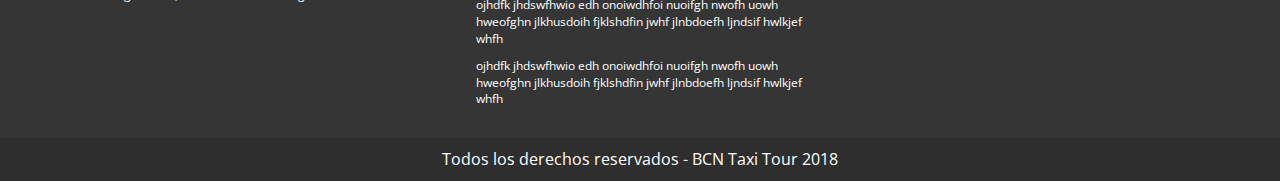
==== commit b24795fd: "Footer added." ====
--- a/index.html
+++ b/index.html
@@ -215,7 +215,7 @@
     <div class="biografias contenedor clearfix">
       <div class="biografia">
         <blockquote>
-          <p>Lorem ipsum dolor sit amet, consectetur adipiscing elit. Vestibulum eget tempor libero. Praesent ut ullamcorper nisl. Morbi fringilla volutpat felis in mattis. Donec egestas augue risus, in mollis dui dictum eget. Phasellus volutpat dignissim felis ac facilisis.</p>
+          <p>Lorem ipsum dolor sit amet, consectetur adipiscing elit. Vestibulum eget tempor libero. Praesent ut ullamcorper nisl. Morbi fringilla volutpat felis in mattis. Donec egestas augue risus, in mollis dui dictum eget.</p>
           <footer class="info-biografia clearfix">
             <img src="img/biografia.jpg" alt="imagen biografia">
             <cite>Nombre Apellido Apellido2 <span>Conductor en blabla</span></cite>
@@ -224,7 +224,7 @@
       </div><!--.biografia-->
       <div class="biografia">
         <blockquote>
-          <p>Lorem ipsum dolor sit amet, consectetur adipiscing elit. Vestibulum eget tempor libero. Praesent ut ullamcorper nisl. Morbi fringilla volutpat felis in mattis. Donec egestas augue risus, in mollis dui dictum eget. Phasellus volutpat dignissim felis ac facilisis.</p>
+          <p>Lorem ipsum dolor sit amet, consectetur adipiscing elit. Vestibulum eget tempor libero. Praesent ut ullamcorper nisl. Morbi fringilla volutpat felis in mattis. Donec egestas augue risus, in mollis dui dictum eget.</p>
           <footer class="info-biografia clearfix">
             <img src="img/biografia.jpg" alt="imagen biografia">
             <cite>Nombre Apellido Apellido2 <span>Conductor en blabla</span></cite>
@@ -233,7 +233,7 @@
       </div><!--.biografia-->
       <div class="biografia">
         <blockquote>
-          <p>Lorem ipsum dolor sit amet, consectetur adipiscing elit. Vestibulum eget tempor libero. Praesent ut ullamcorper nisl. Morbi fringilla volutpat felis in mattis. Donec egestas augue risus, in mollis dui dictum eget. Phasellus volutpat dignissim felis ac facilisis.</p>
+          <p>Lorem ipsum dolor sit amet, consectetur adipiscing elit. Vestibulum eget tempor libero. Praesent ut ullamcorper nisl. Morbi fringilla volutpat felis in mattis. Donec egestas augue risus, in mollis dui dictum eget.</p>
           <footer class="info-biografia clearfix">
             <img src="img/biografia.jpg" alt="imagen biografia">
             <cite>Nombre Apellido Apellido2 <span>Conductor en blabla</span></cite>
@@ -249,7 +249,48 @@
       <h3>BCN Taxi Tour</h3>
       <a href="#" class="button transparente">Registrarse</a>
     </div>
-  </div>
+  </div><!--.newsletter-->
+
+  <section class="seccion">
+    <h2>Próximo evento en Barcelona:</h2>
+    <div class="cuenta-atras contenedor">
+      <ul class="clearfix">
+        <li><p class="numero">6</p> días</li>
+        <li><p class="numero">15</p> horas</li>
+        <li><p class="numero">5</p> minutos</li>
+        <li><p class="numero">30</p> segundos</li>
+      </ul>
+    </div><!--.cuenta-atras-->
+  </section>
+
+  <footer class="site-footer">
+    <div class="contenedor clearfix">
+      <div class="footer-informacion">
+        <h3>Sobre <span>BCN Taxi Tour</span></h3>
+        <p>Lorem ipsum dolor sit amet, consectetur adipiscing elit. Vestibulum eget tempor libero. Praesent ut ullamcorper nisl. Morbi fringilla volutpat felis in mattis. Donec egestas augue risus, in mollis dui dictum eget.</p>
+      </div>
+      <div class="ultimos-tweets">
+        <h3>Últimos <span>tweets</span></h3>
+        <ul>
+          <li>ojhdfk jhdswfhwio edh onoiwdhfoi nuoifgh nwofh uowh hweofghn jlkhusdoih fjklshdfin jwhf jlnbdoefh ljndsif hwlkjef whfh</li>
+          <li>ojhdfk jhdswfhwio edh onoiwdhfoi nuoifgh nwofh uowh hweofghn jlkhusdoih fjklshdfin jwhf jlnbdoefh ljndsif hwlkjef whfh</li>
+          <li>ojhdfk jhdswfhwio edh onoiwdhfoi nuoifgh nwofh uowh hweofghn jlkhusdoih fjklshdfin jwhf jlnbdoefh ljndsif hwlkjef whfh</li>
+        </ul>
+      </div>
+      <div class="menu">
+        <h3>Redes <span>sociales</span></h3>
+        <nav class="redes-sociales">
+          <a href="#"><i class="fa fa-facebook" aria-hidden="true"></i></a>
+          <a href="#"><i class="fa fa-twitter" aria-hidden="true"></i></a>
+          <a href="#"><i class="fa fa-pinterest-p" aria-hidden="true"></i></a>
+          <a href="#"><i class="fa fa-youtube-play" aria-hidden="true"></i></a>
+          <a href="#"><i class="fa fa-instagram" aria-hidden="true"></i></a>
+        </nav>
+      </div>
+    </div>
+    <p class="copyright">Todos los derechos reservados - BCN Taxi Tour 2018</p>
+  </footer>
+
 
 
   <script src="js/vendor/modernizr-3.6.0.min.js"></script>
--- a/css/main.css
+++ b/css/main.css
@@ -673,6 +673,59 @@
   font-family: 'PT Sans', sans-serif;
 }
 
+/*cuenta atrás*/
+div.cuenta-atras ul li{
+  text-transform: uppercase;
+  font-family: 'Oswald', sans-serif;
+  font-size: 1.6rem;
+  text-align: center;
+}
+@media only screen and (min-width: 768px){
+  div.cuenta-atras ul li{
+    width: 25%;
+    float: left;
+  }
+}
+
+/*footer*/
+.site-footer{
+  background-color: #353535;
+  padding-top: 40px;
+  margin-top: 20px;
+}
+.site-footer .contenedor > div{
+  color: white;
+  padding: 0px 20px;
+  font-size: 12px;
+}
+@media only screen and (min-width: 768px){
+  .site-footer .contenedor > div{
+    width: 33.3%;
+    float: left;
+  }
+}
+.site-footer h3{
+  color: #ffffff;
+  text-transform: uppercase;
+  font-family: 'Oswald', sans-serif;
+  margin-bottom: 20px;
+}
+.site-footer h3 span{
+  color: #fe4918;
+}
+.site-footer .ultimos-tweets li{
+  margin-bottom: 10px;
+}
+.site-footer nav.redes-sociales{
+   text-align: left;
+}
+p.copyright{
+  background-color: #2e2e2e;
+  color: white;
+  padding: 10px 0;
+  margin: 20px 0 0 0;
+  text-align: center;
+}
 
 
 
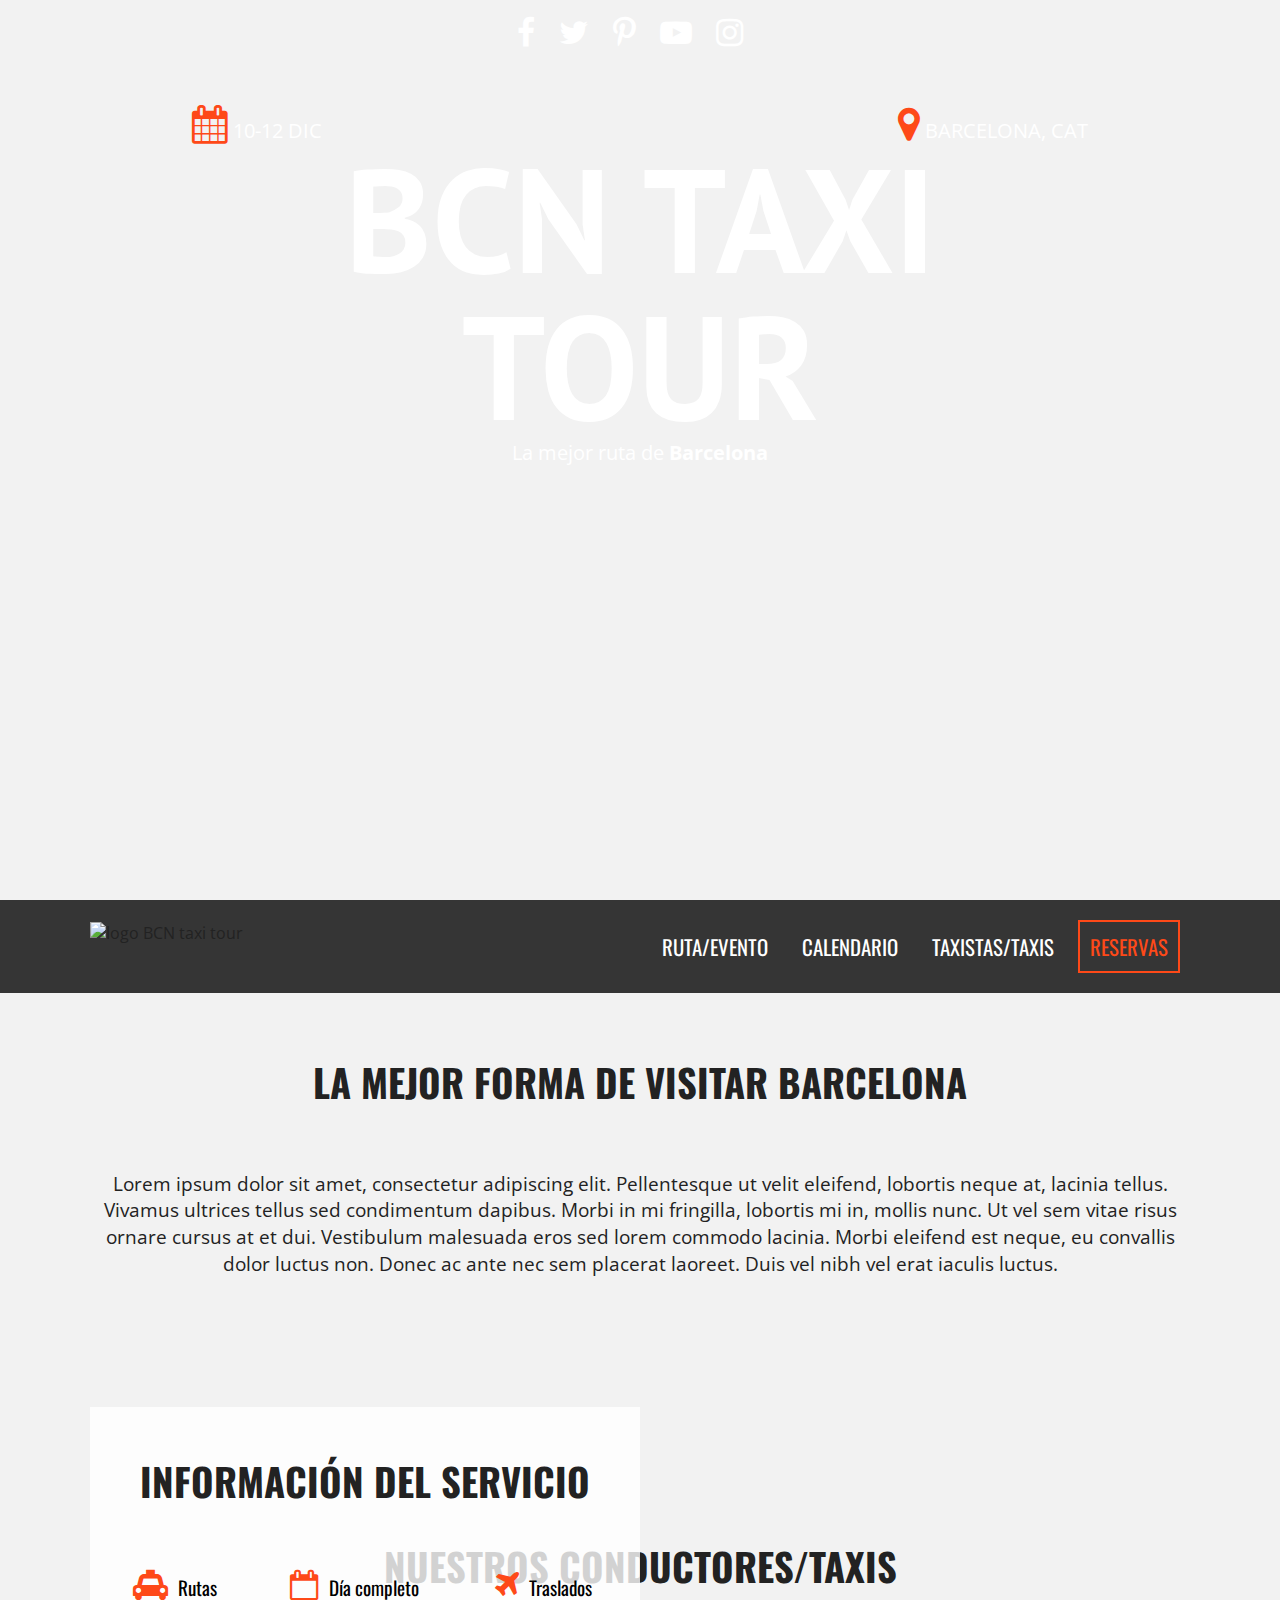
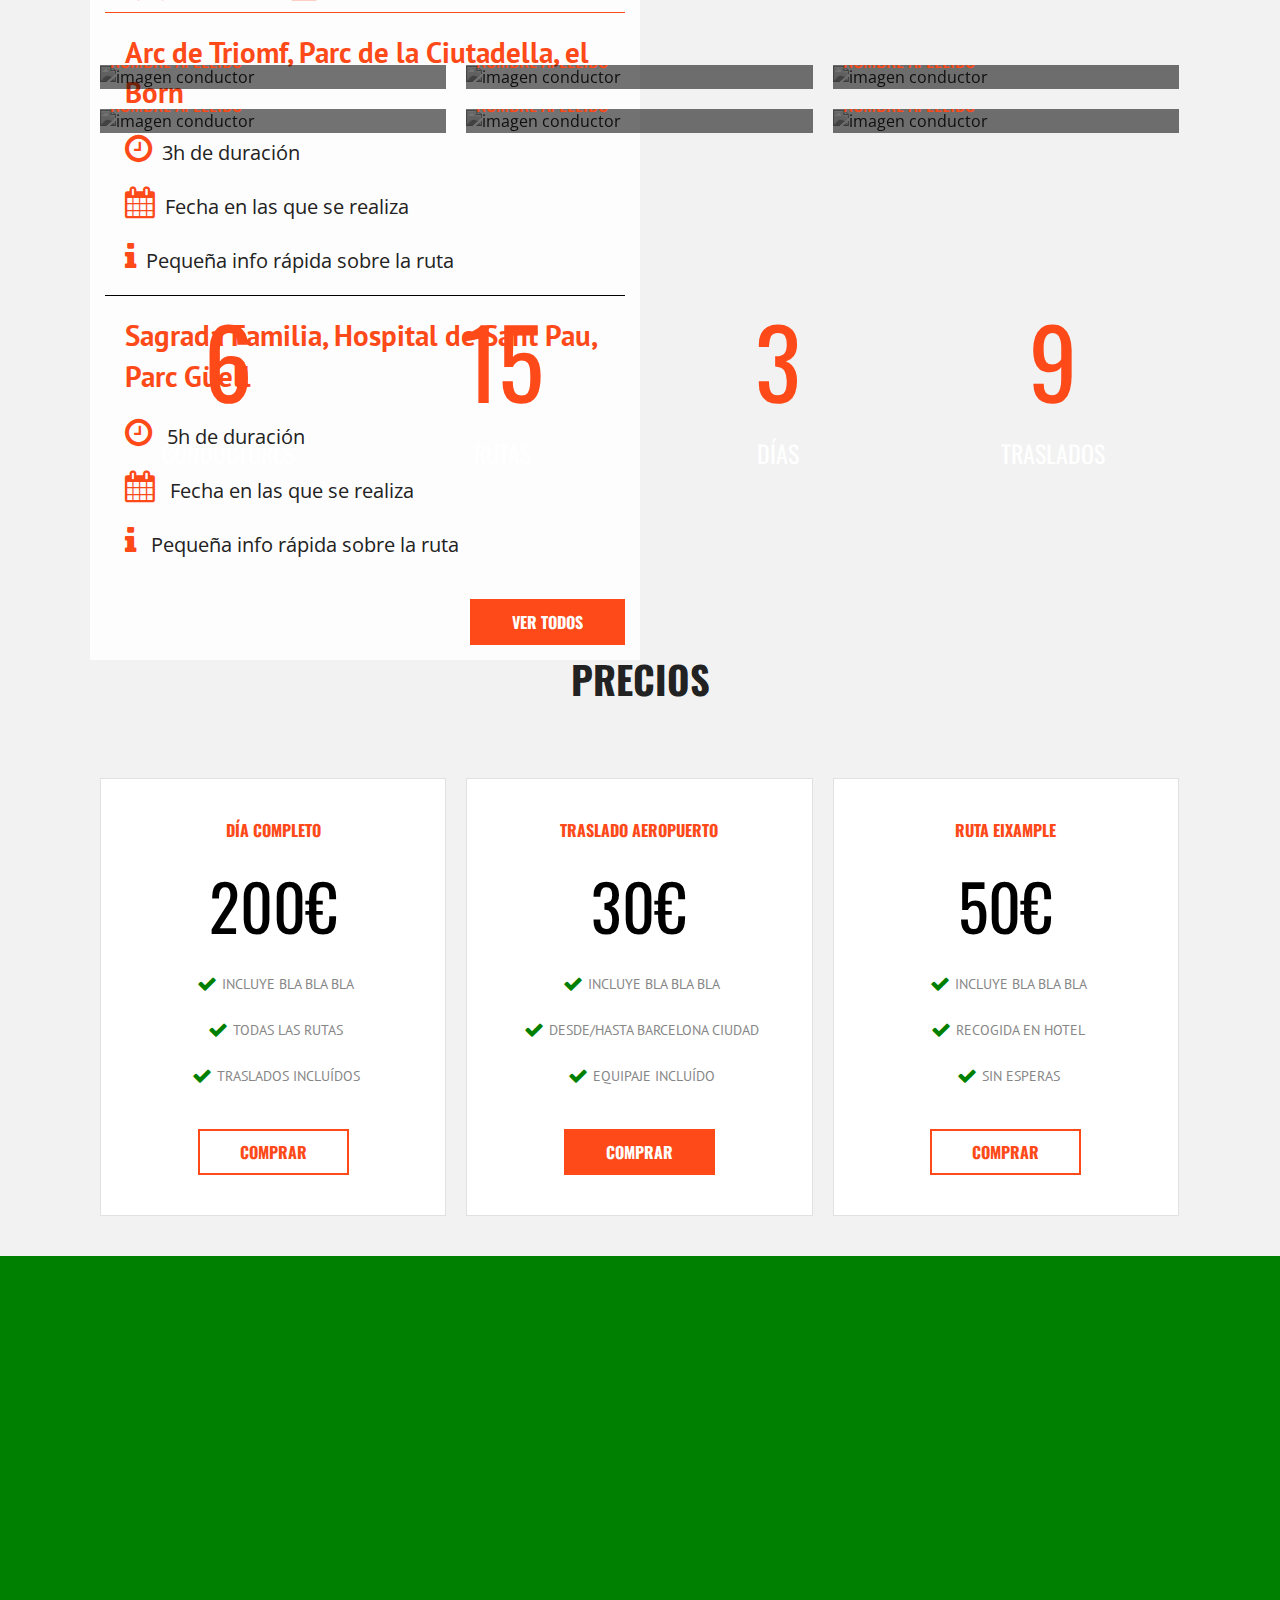
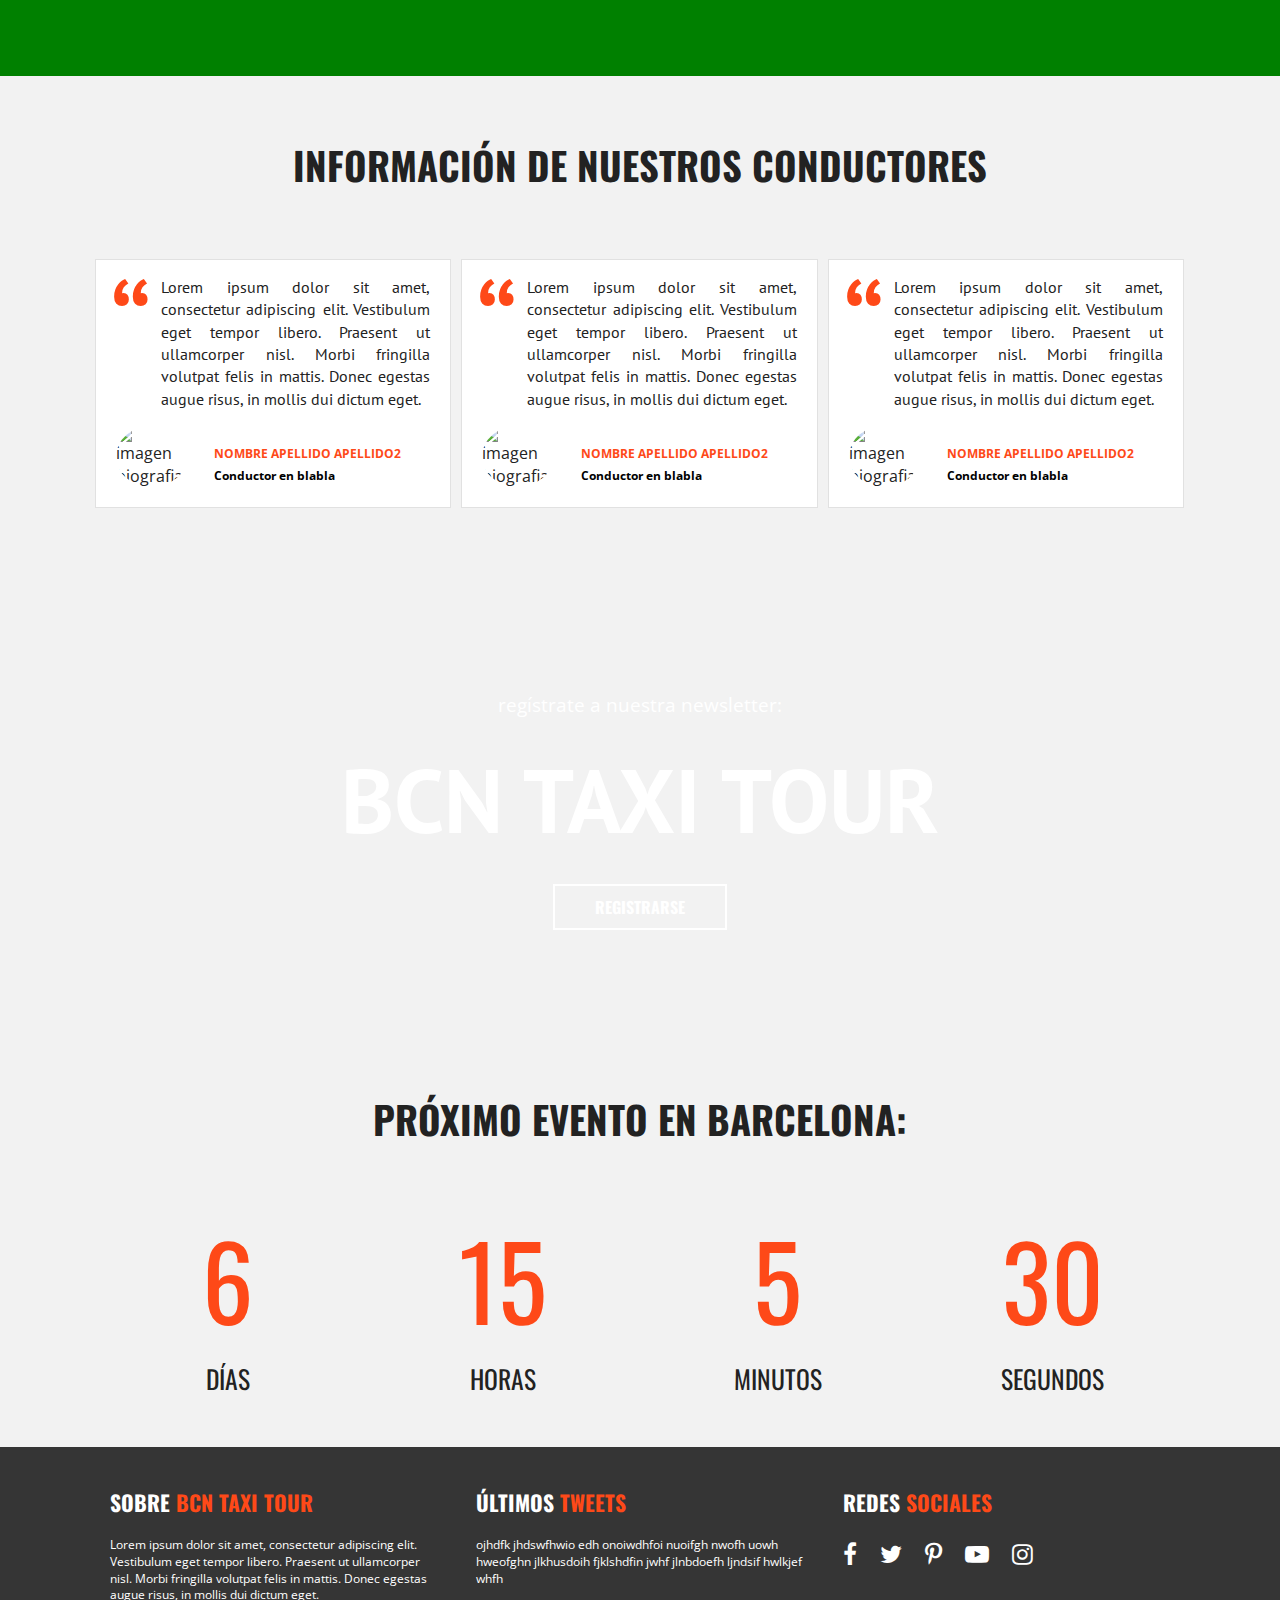
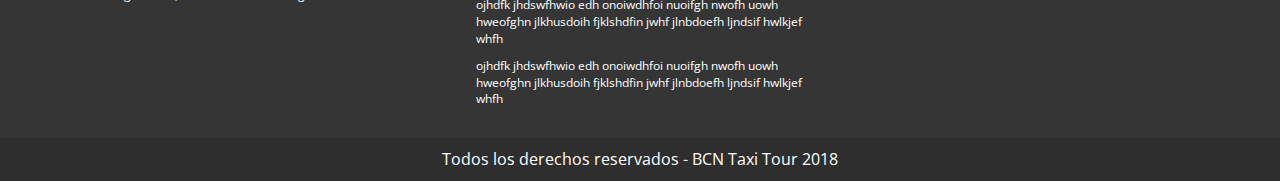
==== commit 14ecf66d: "'menu-informacion' almost done with jQuery and CSS." ====
--- a/index.html
+++ b/index.html
@@ -61,7 +61,7 @@
         <a href="#">Ruta/evento</a><!-- cambiar -->
         <a href="#">Calendario</a>
         <a href="#">Taxistas/taxis</a>
-        <a href="#">Reservas</a>
+        <a href="registro.html">Reservas</a>
       </nav>
     </div>
   </div><!--.barra de menú debajo-->
@@ -85,9 +85,9 @@
         <div class="informacion-servicio"><!-- cambiar -->
           <h2>Información del Servicio</h2>
           <nav class="menu-informacion">
-            <a href="#"><i class="fa fa-taxi" aria-hidden="true"></i>Rutas</a>
-            <a href="#"><i class="fa fa-futbol-o" aria-hidden="true"></i>Eventos</a>
-            <a href="#"><i class="fa fa-plane" aria-hidden="true"></i>Traslados</a>
+            <a href="#rutas"><i class="fa fa-taxi" aria-hidden="true"></i>Rutas</a>
+            <a href="#dia-completo"><i class="fa fa-calendar-o" aria-hidden="true"></i>Día completo</a>
+            <a href="#traslados"><i class="fa fa-plane" aria-hidden="true"></i>Traslados</a>
           </nav>
 
           <div id="rutas" class="info-ruta ocultar clearfix">
@@ -105,6 +105,39 @@
             </div>
             <a href="#" class="button float-right">Ver todos</a>
           </div><!-- #rutas -->
+
+          <div id="traslados" class="info-ruta ocultar clearfix">
+            <div class="detalle-servicio">
+              <h3>Aeropuerto <i class="fa fa-arrows-h" aria-hidden="true"></i> Barcelona</h3>
+              <p><i class="fa fa-clock-o" aria-hidden="true"></i> 30 min de duración</p>
+              <p><i class="fa fa-calendar" aria-hidden="true"></i> Disponible los 365 días</p>
+              <p><i class="fa fa-info" aria-hidden="true"></i> Pequeña info rápida sobre la ruta</p>
+            </div>
+            <div class="detalle-servicio">
+              <h3>Cruceros <i class="fa fa-arrows-h" aria-hidden="true"></i> Barcelona</h3>
+              <p><i class="fa fa-clock-o" aria-hidden="true"></i> 20min de duración</p>
+              <p><i class="fa fa-calendar" aria-hidden="true"></i> Disponible los 365 días</p>
+              <p><i class="fa fa-info" aria-hidden="true"></i> Pequeña info rápida sobre la ruta</p>
+            </div>
+            <a href="#" class="button float-right">Ver todos</a>
+          </div><!-- #traslados -->
+
+          <div id="dia-completo" class="info-ruta ocultar clearfix">
+            <div class="detalle-servicio">
+              <h3>Aeropuerto <i class="fa fa-arrows-h" aria-hidden="true"></i> Barcelona</h3>
+              <p><i class="fa fa-clock-o" aria-hidden="true"></i> 30 min de duración</p>
+              <p><i class="fa fa-calendar" aria-hidden="true"></i> Disponible los 365 días</p>
+              <p><i class="fa fa-info" aria-hidden="true"></i> Pequeña info rápida sobre la ruta</p>
+            </div>
+            <div class="detalle-servicio">
+              <h3>Sagrada Familia, Hospital de Sant Pau, Parc Güell</h3>
+              <p><i class="fa fa-clock-o" aria-hidden="true"></i> 5h de duración</p>
+              <p><i class="fa fa-calendar" aria-hidden="true"></i> Fecha en las que se realiza</p>
+              <p><i class="fa fa-info" aria-hidden="true"></i> Pequeña info rápida sobre la ruta</p>
+            </div>
+            <a href="#" class="button float-right">Ver todos</a>
+          </div><!-- #dia-completo -->
+
         </div><!-- .informacion-servicio -->
       </div><!-- .contenedor -->
     </div><!-- .contenido-informacion -->
@@ -298,6 +331,8 @@
   <script>window.jQuery || document.write('<script src="js/vendor/jquery-3.3.1.min.js"><\/script>')</script>
   <script src="js/plugins.js"></script>
   <script src="js/main.js"></script>
+  <script src="https://maps.googleapis.com/maps/api/js?key=AIzaSyCDN4YMqg5TctNBSJfJJju41wNryzL_8Cs&callback=initMap"
+          async defer></script>
 
 
   <!-- Google Analytics: change UA-XXXXX-Y to be your site's ID. -->
--- a/css/main.css
+++ b/css/main.css
@@ -388,8 +388,6 @@
 }
 nav.menu-informacion{
   width: 100%;
-  border-bottom: 1px solid #fe4918;
-  padding-bottom: 10px;
 }
 @media only screen and (min-width: 768px){
   nav.menu-informacion{
@@ -404,6 +402,23 @@
   font-family: 'Oswald', sans-serif;
   margin-bottom: 10px;
   font-size: 1.2em;
+  position: relative;
+  padding-bottom: 10px;
+  border-bottom: 1px solid #fe4918;
+}
+nav.menu-informacion a.activo::after{
+  position: absolute;
+  content: '';
+  left: 0;/*de aquí*/
+  right: 0;
+  margin-left: auto;
+  margin-right: auto;/*hasta aquí es para la posición horizontal de la flecha de activo*/
+  height: 20px;
+  width: 30px;
+  background-image: url("../img/info-flecha.jpg");
+  background-position: top center;
+  background-repeat: no-repeat;
+  bottom: -20px;
 }
 @media only screen and (min-width: 768px){
   nav.menu-informacion a{
@@ -414,6 +429,9 @@
   color: #fe4918;
   font-size: 1.6em;
   margin-right: 10px;
+}
+div.ocultar{
+  display: none;
 }
 
 /*detalle servicio*/
@@ -728,6 +746,121 @@
 }
 
 
+/******internas******/
+/*registro*/
+form.registro h3{
+  text-align: center;
+  text-transform: uppercase;
+  margin: 20px 0 0 0;
+}
+form.registro label{
+  margin-bottom: 5px;
+  font-weight: bold;
+}
+h4{
+  text-align: center;
+  text-transform: uppercase;
+  border-bottom: 2px solid #fe4918;
+  padding-bottom: 10px;
+  font-size: 1.2em;
+}
+div.caja{
+  background-color: white;
+  border: 1px solid #e1e1e1;
+  padding: 10px;
+  margin: 10px;
+}
+div.campo{
+  padding: 20px;
+}
+@media only screen and (min-width: 768px){
+  div.campo{
+    float: left;
+    width: 33.3%;
+  }
+}
+div.paquetes .tabla-precio:hover{
+  transform: none;/*quito las animaciones en registro.html*/
+  box-shadow: none;
+}
+div.paquetes .tabla-precio input{
+  clear: both;/*para que se ponga debajo*/
+  width: 100px;
+  margin: 10px auto 0 auto;
+  display: block;
+}
+.contenido-dia{
+  padding: 20px;
+  display: none;
+}
+@media only screen and (min-width: 768px){
+  .contenido-dia > div{
+    float: left;
+    width: 33.3%;
+  }
+}
+.contenido-dia > div p{
+  text-align: left;
+}
+.contenido-dia > div label{
+  display: block;
+  margin-bottom: 10px;
+}
+.contenido-dia > div input{
+  margin-right: 10px;
+}
+.contenido-dia > div label time{
+  color: #fe4918;
+  font-weight: bold;
+}
+
+/*resumen registro*/
+div.resumen p{
+  font-size: 1.2em;
+  text-transform: uppercase;
+}
+div.resumen div.extras{
+  float: left;
+  width: 50%;
+  padding: 30px;
+}
+div.extras div.orden{
+  text-align: left;
+  margin-bottom: 10px;
+}
+div.extras div.orden input{
+  margin: 10px 0 0 0;
+}
+div.resumen div.total{
+  float: right;
+  width: 50%;
+  padding: 30px;
+}
+div.resumen input{
+  display: block;
+  margin: 10px auto;
+}
+#lista-productos{
+  background-color: #e1e1e1;
+  padding: 20px;
+  display: none;
+}
+#suma-total{
+  text-align: center;
+  font-size: 2em;
+  color: #fe4918;
+}
+
+#error {
+  clear: both;
+  padding: 20px;
+  text-align: center;
+  color: #ff533a;
+  display: none;
+}
+
+
+
 
 
 
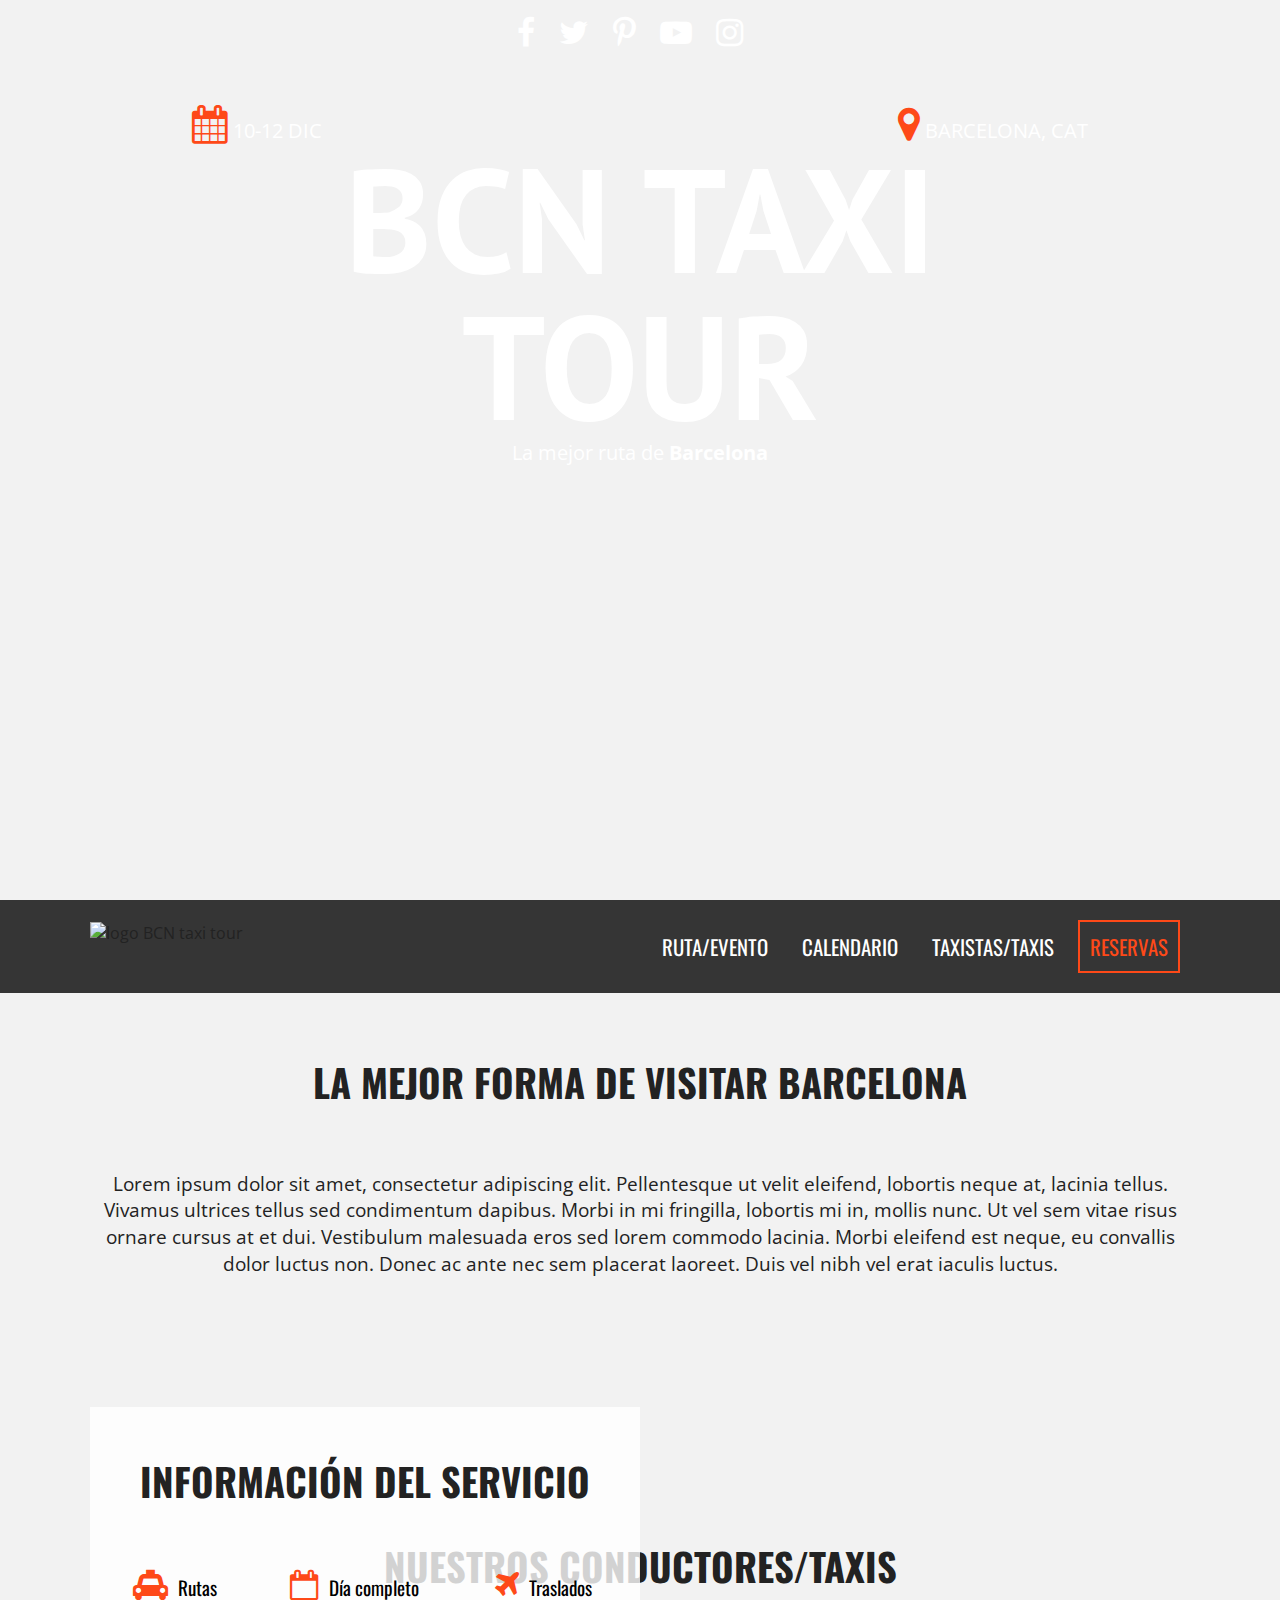
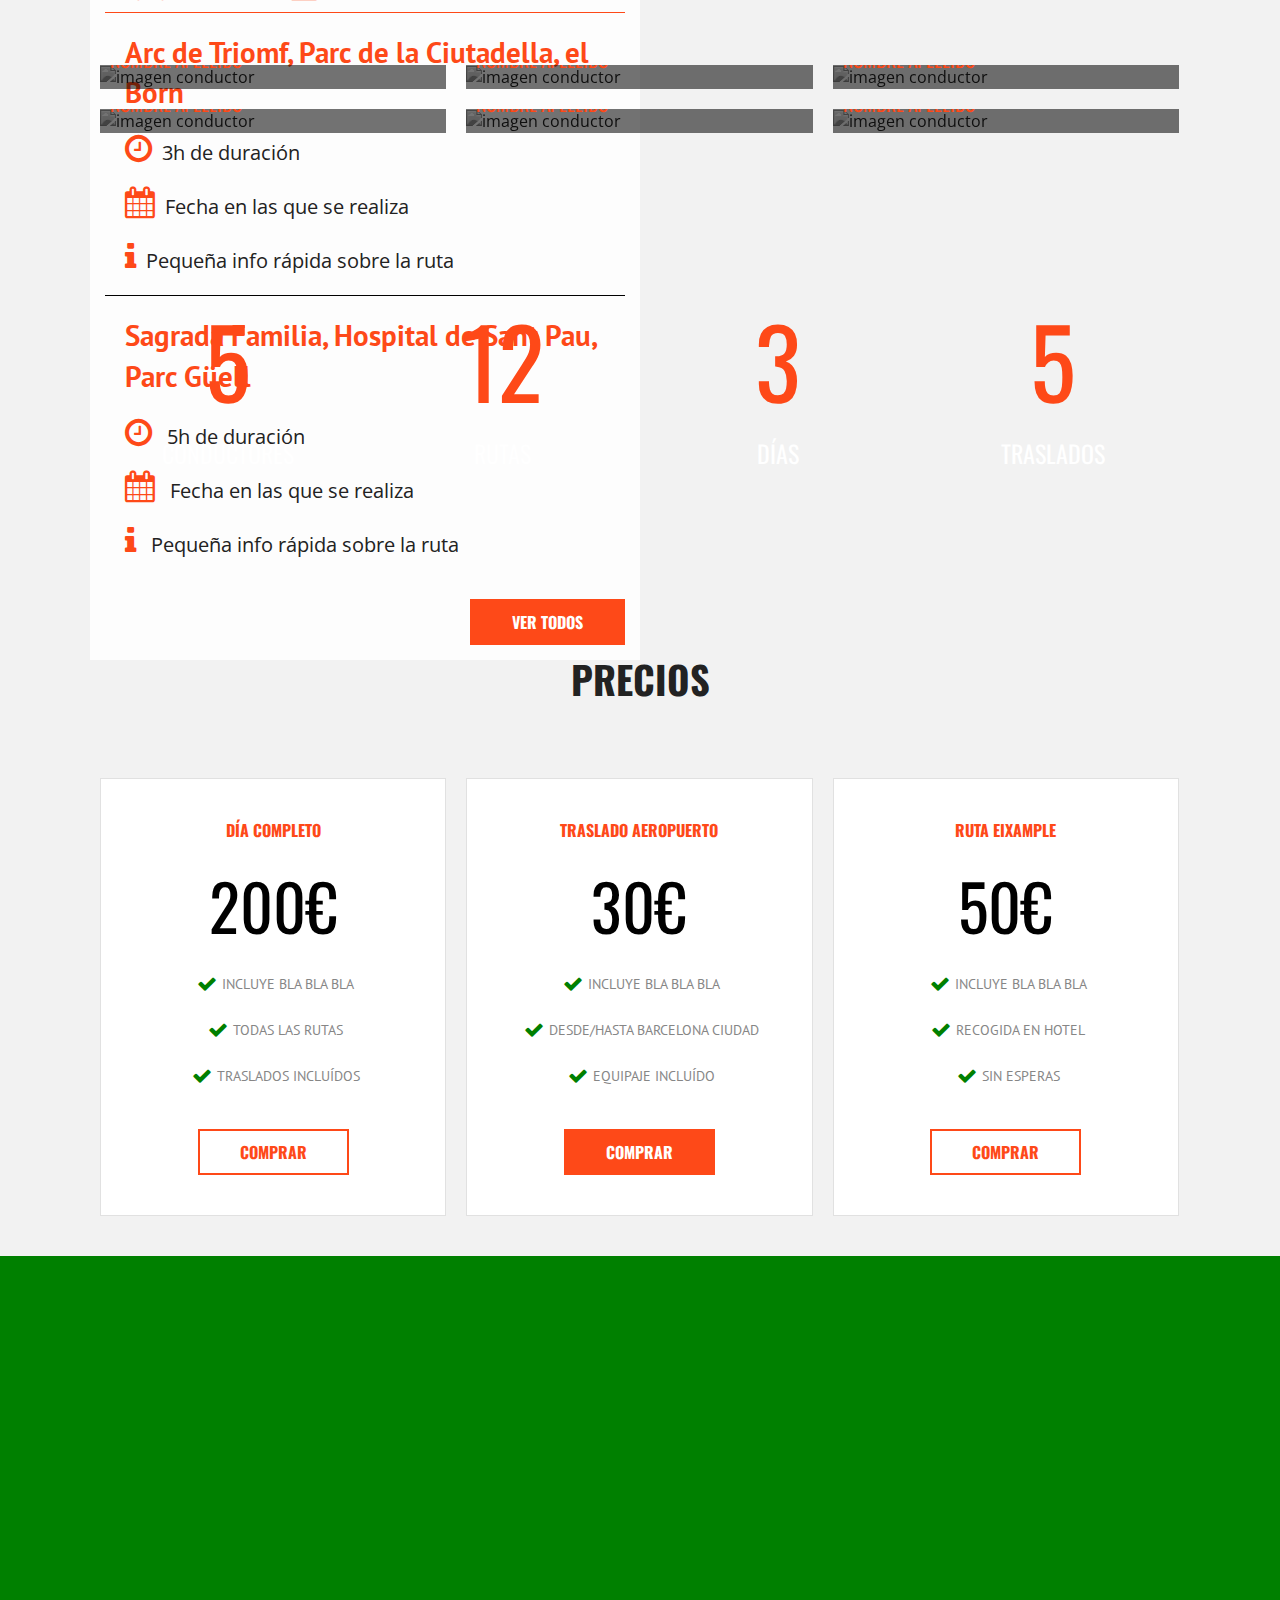
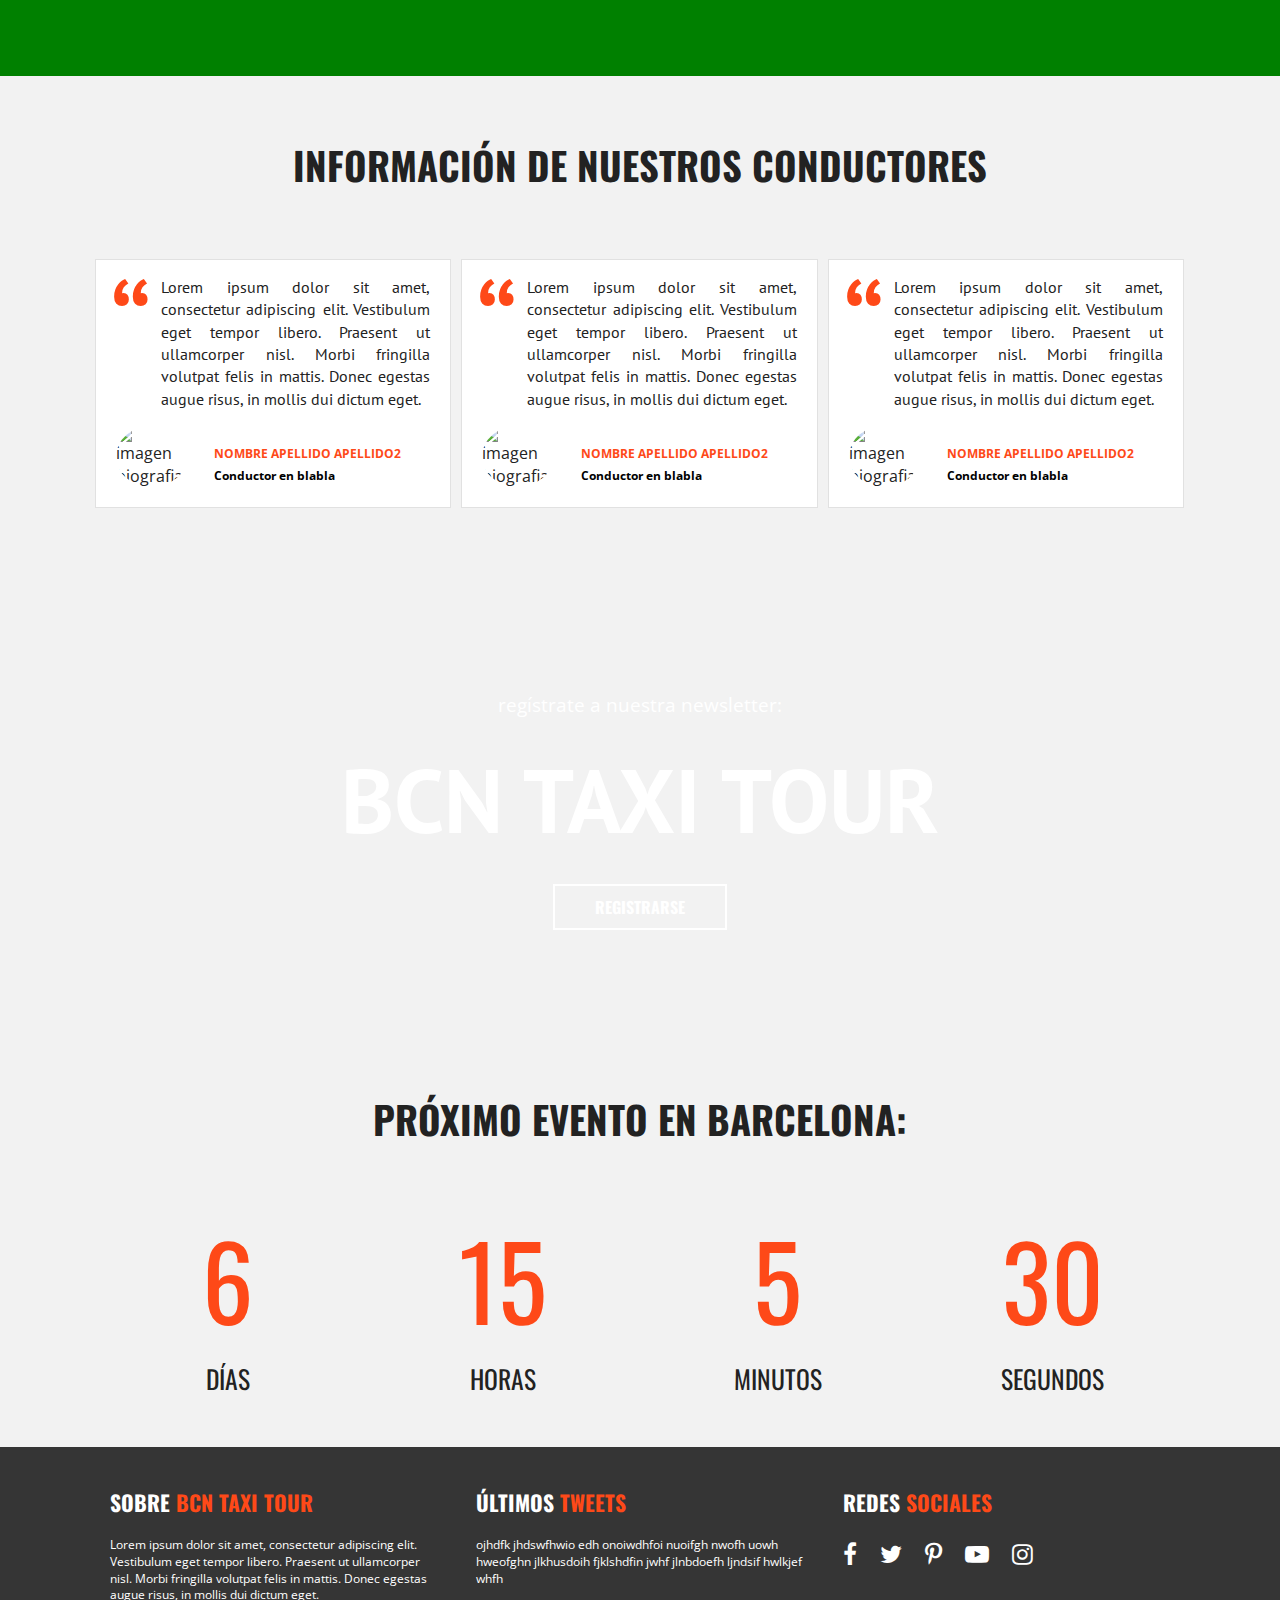
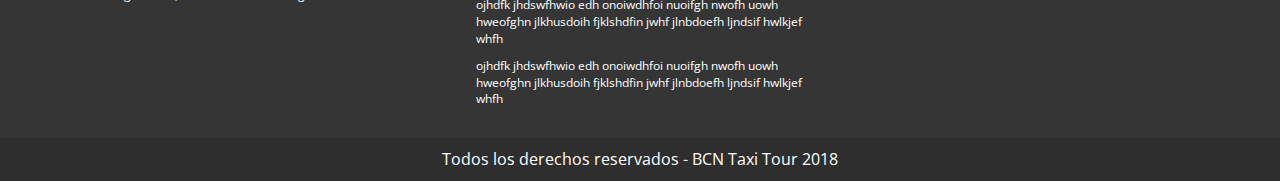
==== commit 84d986ac: "jQuery animate Numbers added on index.html" ====
--- a/index.html
+++ b/index.html
@@ -189,13 +189,13 @@
   <div class="contador parallax">
     <div class="contenedor">
       <ul class="resumen-servicio clearfix"><!--cambiar-->
-        <li><p class="numero">6</p>Conductores</li>
-        <li><p class="numero">15</p>Rutas</li>
-        <li><p class="numero">3</p>Días</li>
-        <li><p class="numero">9</p>Traslados</li>
+        <li><p class="numero"></p>Conductores</li>
+        <li><p class="numero"></p>Rutas</li>
+        <li><p class="numero"></p>Días</li>
+        <li><p class="numero"></p>Traslados</li>
       </ul>
     </div>
-  </div> <!--.contador-->
+  </div> <!--.contador parallax-->
 
   <section class="precios seccion">
     <h2>Precios</h2>
@@ -331,6 +331,7 @@
   <script>window.jQuery || document.write('<script src="js/vendor/jquery-3.3.1.min.js"><\/script>')</script>
   <script src="js/plugins.js"></script>
   <script src="js/main.js"></script>
+  <script src="js/jquery.animateNumber.min.js"></script>
   <script src="https://maps.googleapis.com/maps/api/js?key=AIzaSyCDN4YMqg5TctNBSJfJJju41wNryzL_8Cs&callback=initMap"
           async defer></script>
 
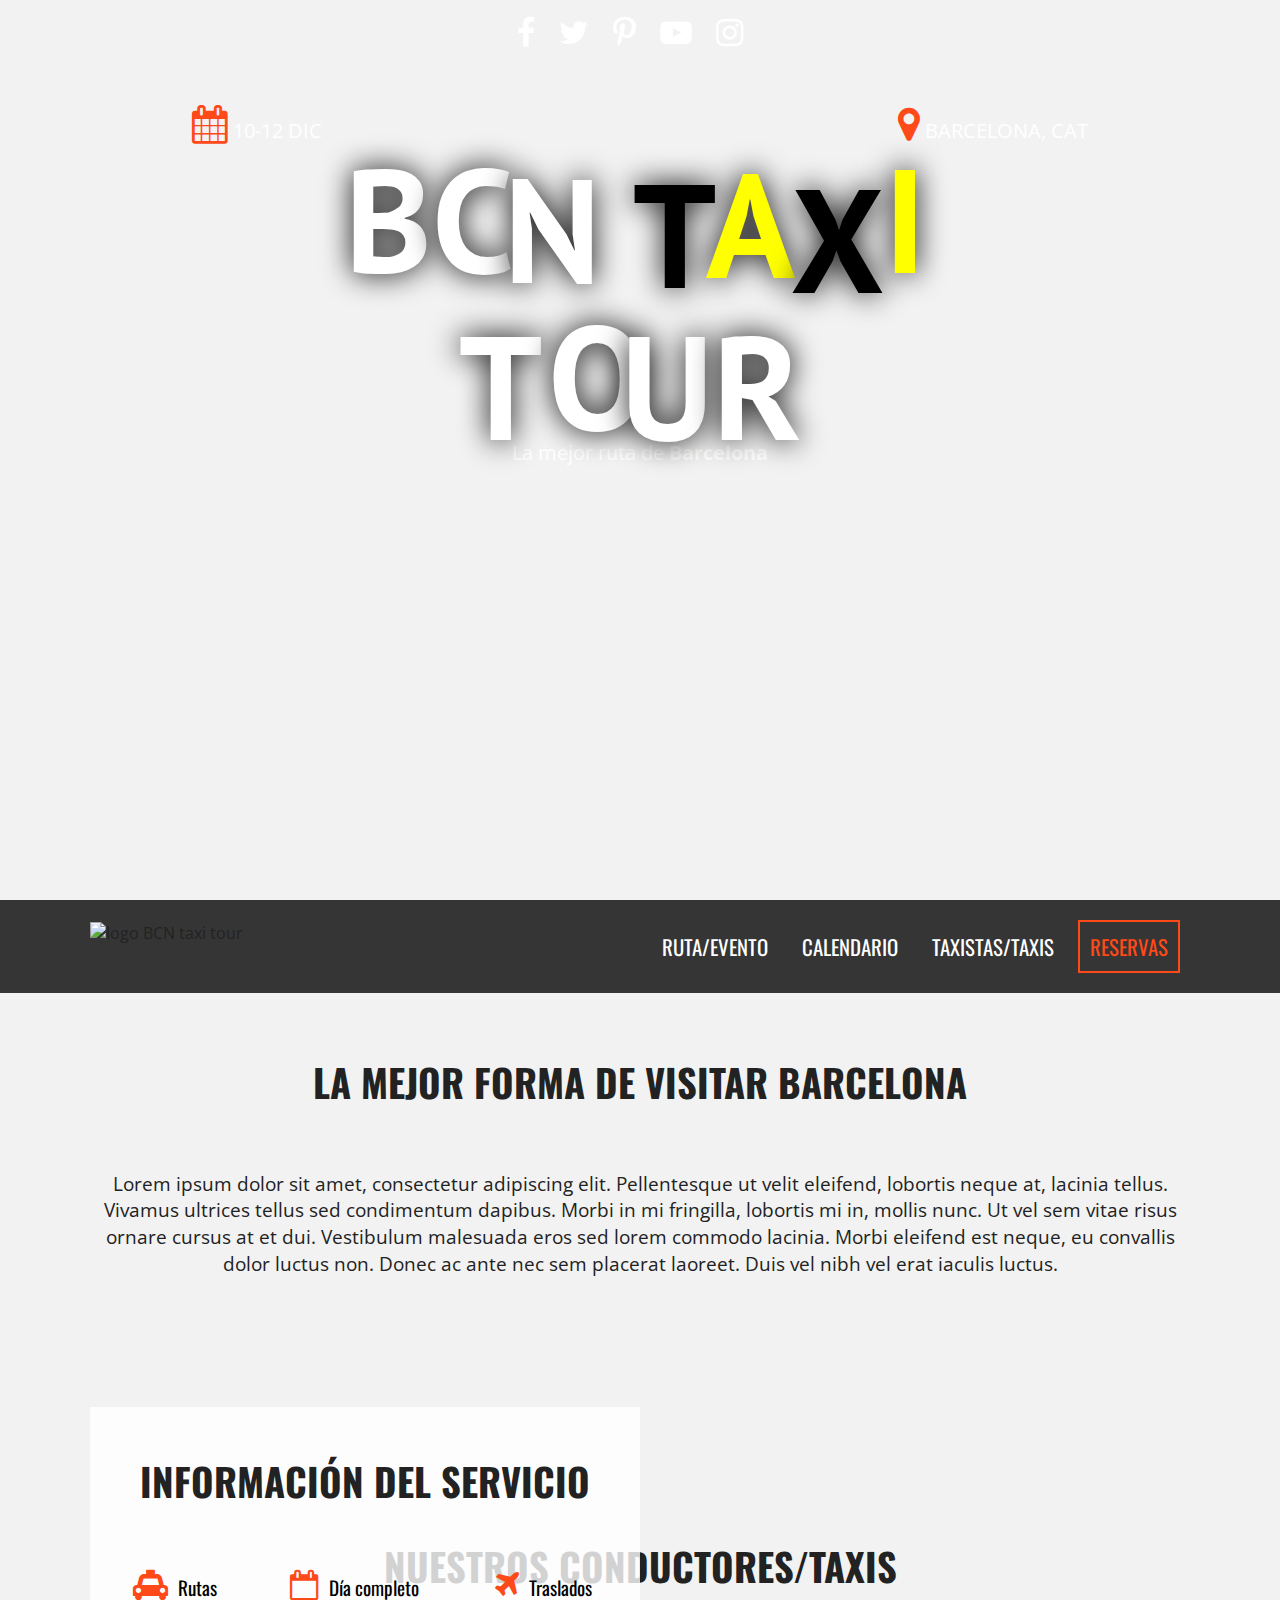
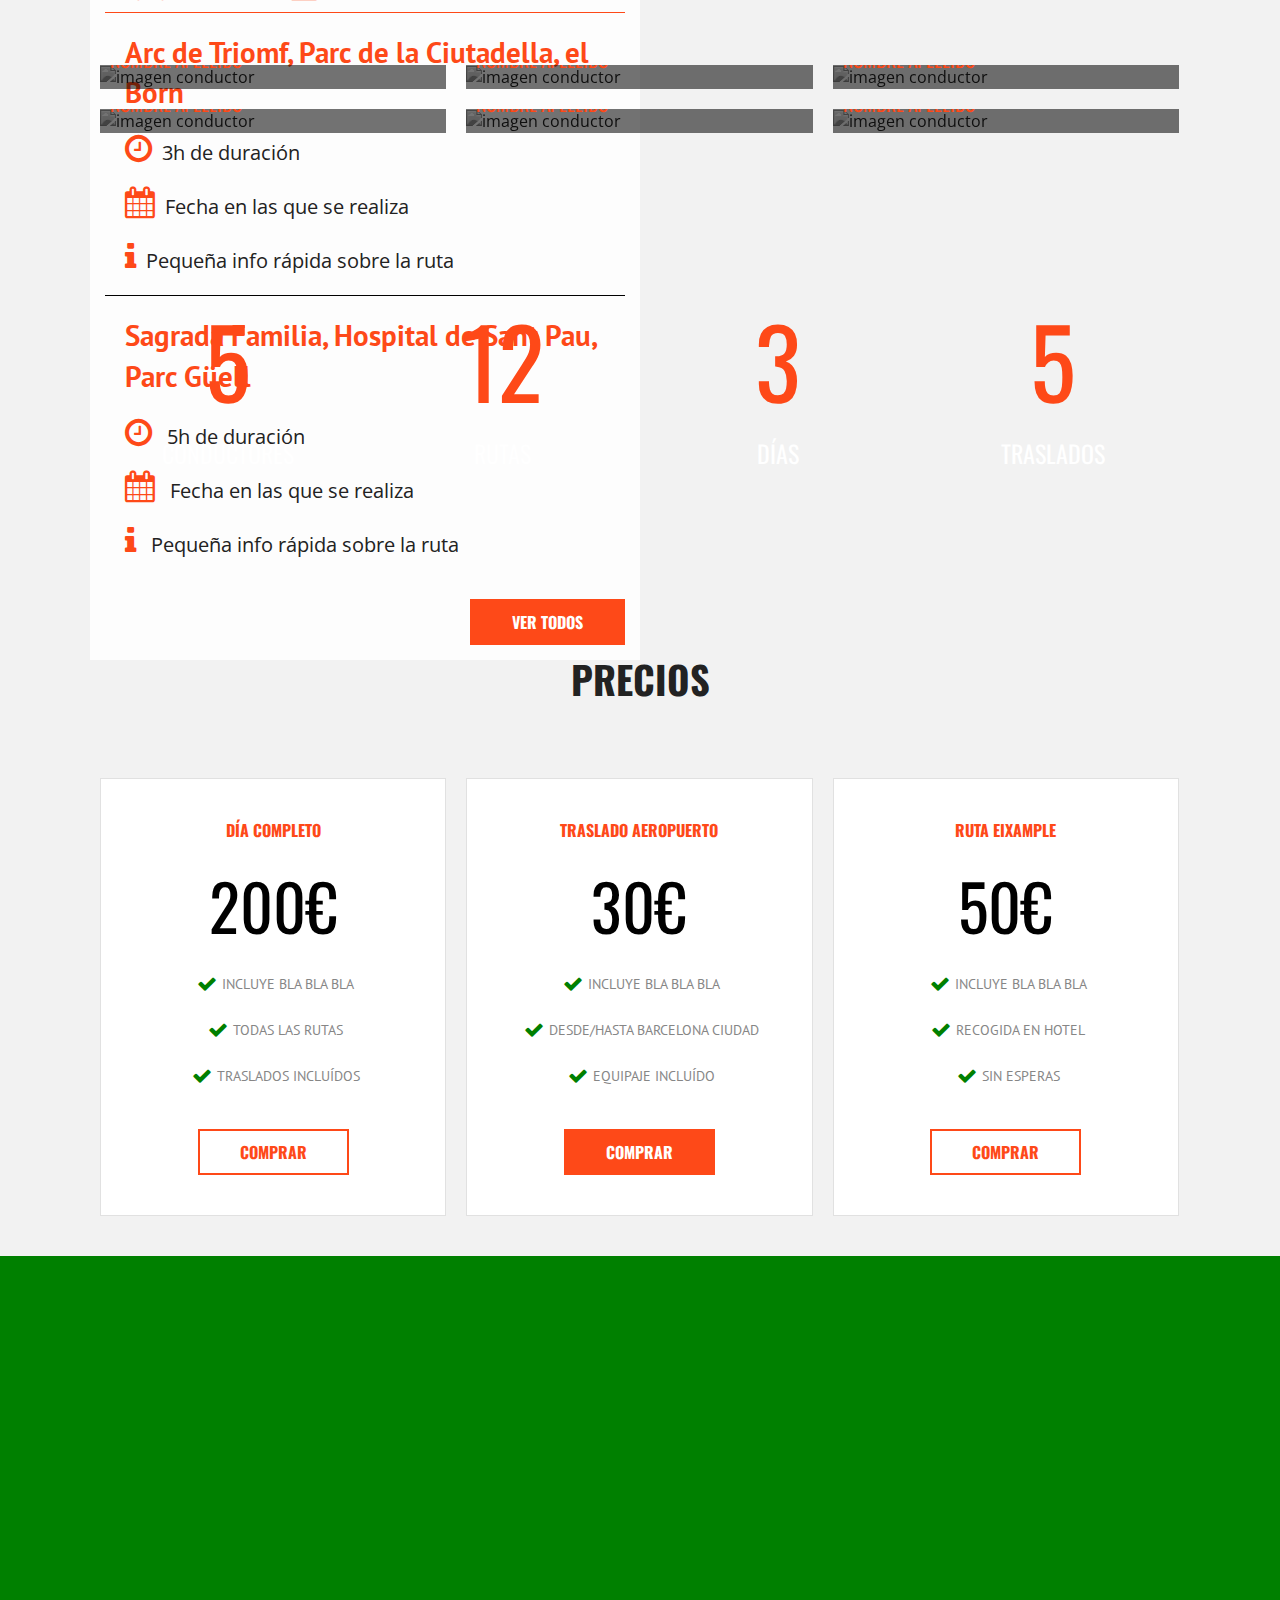
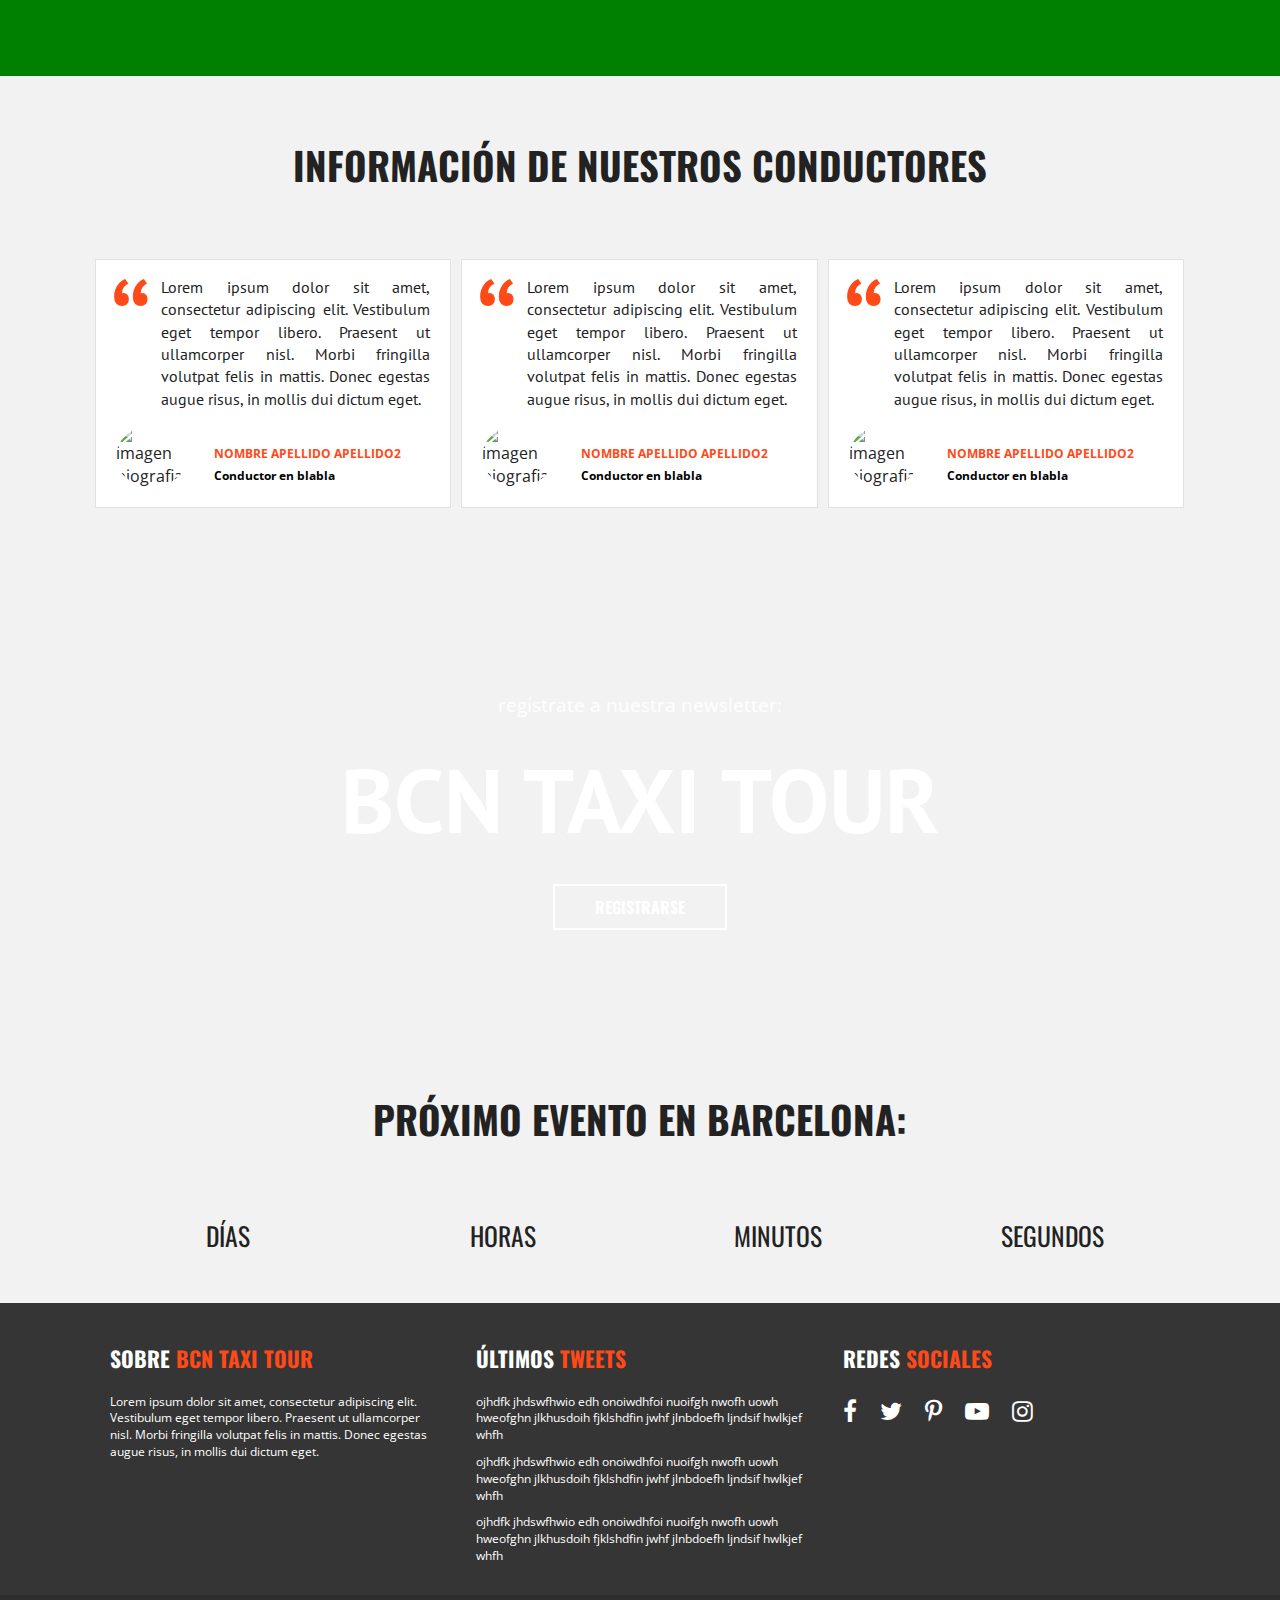
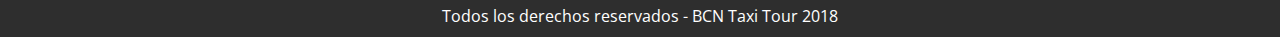
==== commit 45b9cba1: "LetteringJS plugin added to 'nombre-sitio' on index.html" ====
--- a/index.html
+++ b/index.html
@@ -288,10 +288,10 @@
     <h2>Próximo evento en Barcelona:</h2>
     <div class="cuenta-atras contenedor">
       <ul class="clearfix">
-        <li><p class="numero">6</p> días</li>
-        <li><p class="numero">15</p> horas</li>
-        <li><p class="numero">5</p> minutos</li>
-        <li><p class="numero">30</p> segundos</li>
+        <li><p id="dias" class="numero"></p> días</li>
+        <li><p id="horas" class="numero"></p> horas</li>
+        <li><p id="minutos" class="numero"></p> minutos</li>
+        <li><p id="segundos" class="numero"></p> segundos</li>
       </ul>
     </div><!--.cuenta-atras-->
   </section>
@@ -332,6 +332,8 @@
   <script src="js/plugins.js"></script>
   <script src="js/main.js"></script>
   <script src="js/jquery.animateNumber.min.js"></script>
+  <script src="js/jquery.countdown.min.js"></script>
+  <script src="js/jquery.lettering.js"></script>
   <script src="https://maps.googleapis.com/maps/api/js?key=AIzaSyCDN4YMqg5TctNBSJfJJju41wNryzL_8Cs&callback=initMap"
           async defer></script>
 
--- a/css/main.css
+++ b/css/main.css
@@ -196,6 +196,60 @@
 .float-right{
   float: right;
 }
+
+/****Lettering****/
+h1.nombre-sitio span{
+  position: relative;
+  text-shadow: 0 0 30px black;
+}
+@media only screen and (min-width: 992px){
+  .char1{
+    top: 0px; right: 0px;
+  }
+  .char2{
+    top: 0px; right: 0px;
+  }
+  .char3{
+    top: 10px; right: 10px;
+  }
+  .char4{/* */
+    top: 5px; right: 10px;
+  }
+  .char5{/*t*/
+    top: 15px; right: 10px;
+    color: black;
+  }
+  .char6{/*a*/
+    top: 5px; right: 10px;
+    color: yellow;
+  }
+  .char7{/*x*/
+    top: 20px; right: 10px;
+    color: black;
+  }
+  .char8{/*i*/
+    top: 0px; right: 10px;
+    color: yellow;
+  }
+  .char9{/* */
+    top: 10px; right: 20px;
+  }
+  .char10{/*t*/
+    top: 20px; right: 0px;
+  }
+  .char11{/*o*/
+    top: 10px; right: -5px;
+  }
+  .char12{/*u*/
+    top: 20px; right: 20px;
+  }
+  .char13{/*r*/
+    top: 20px; right: 20px;
+  }
+
+}
+
+
 
 /*header*/
 div.hero{
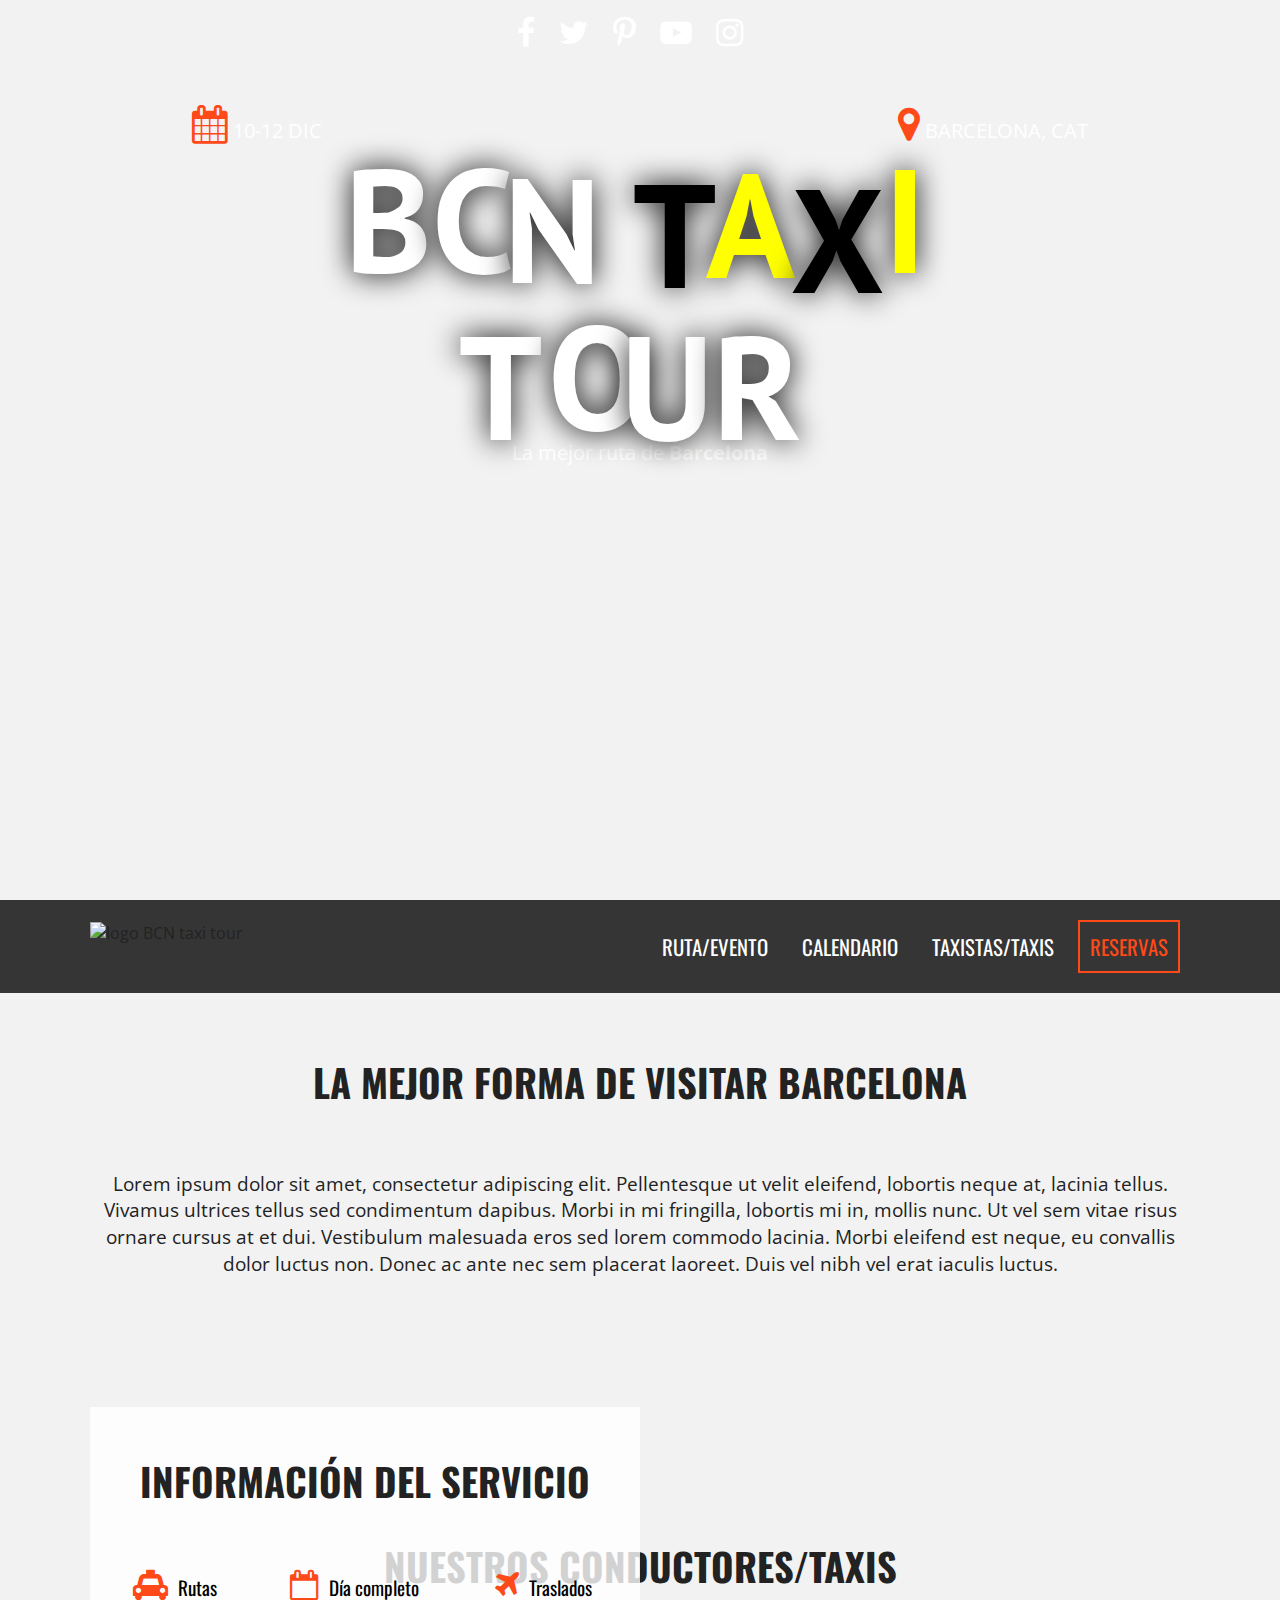
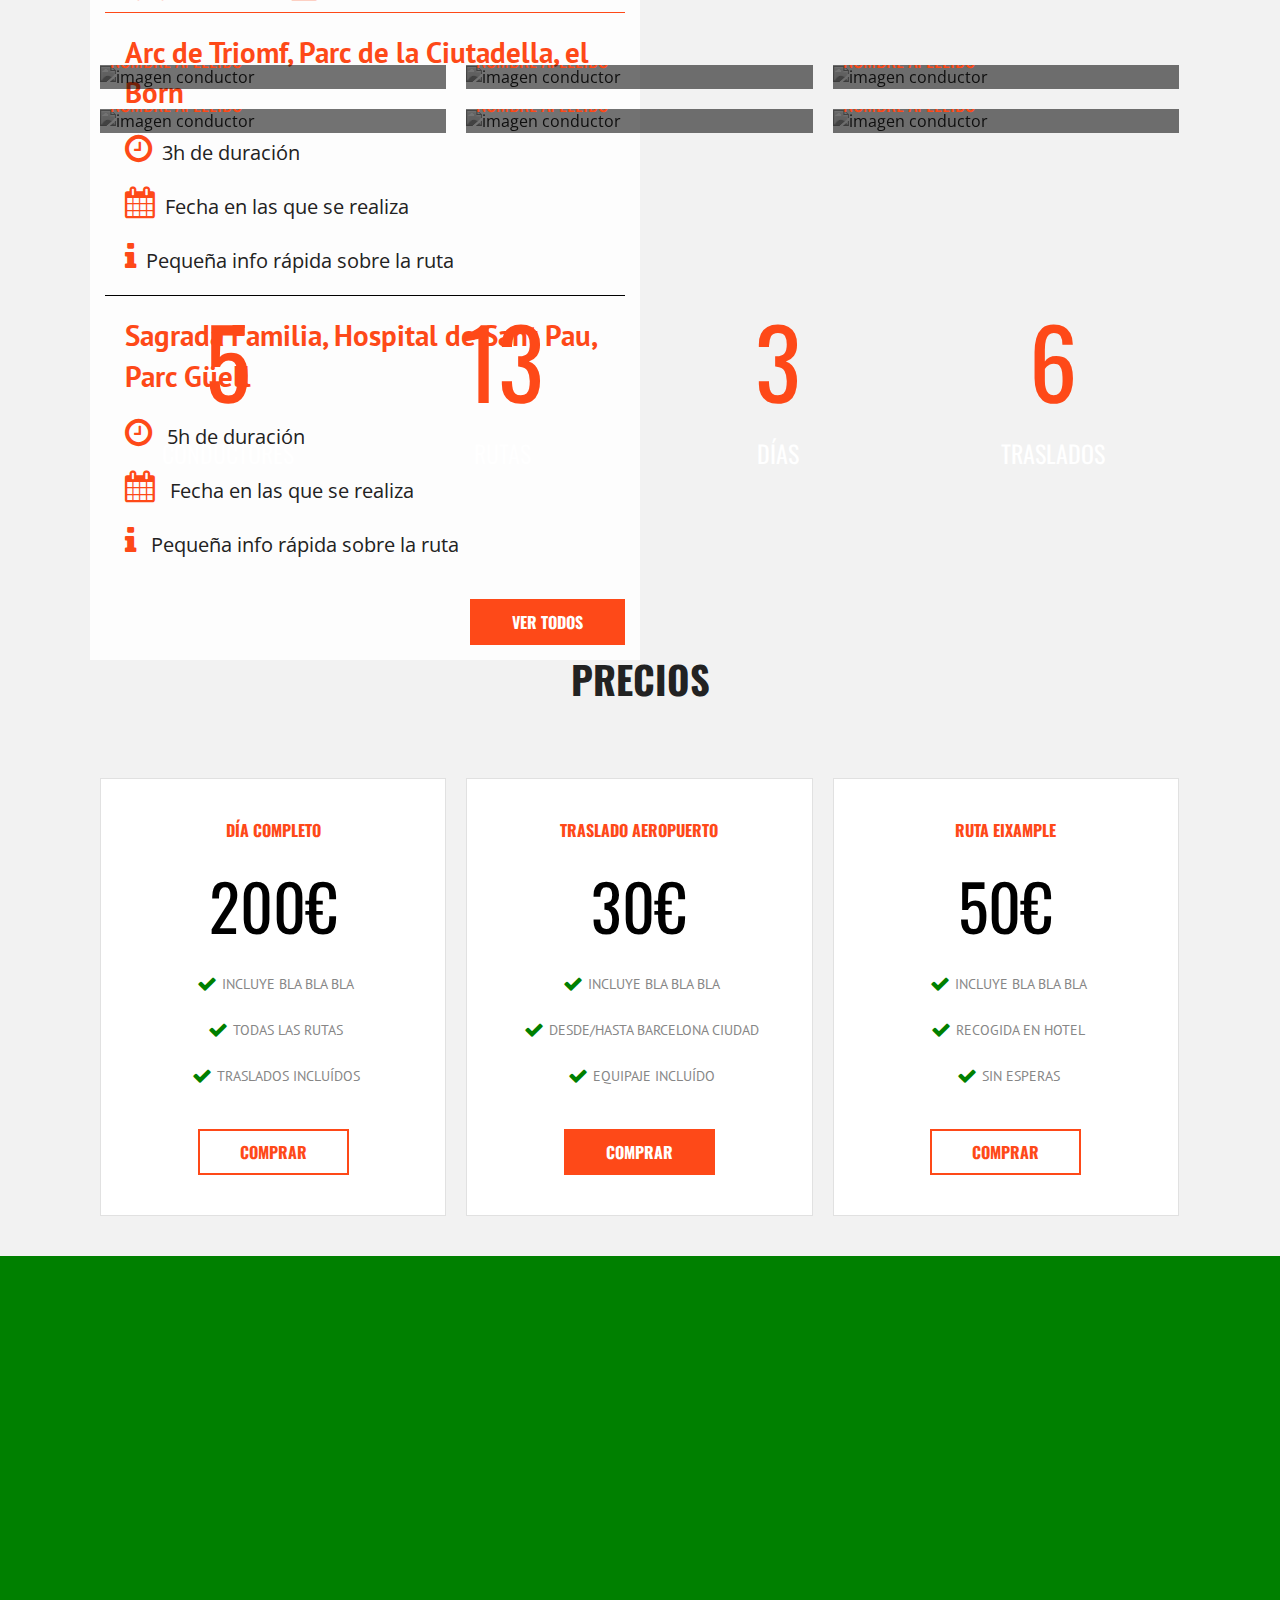
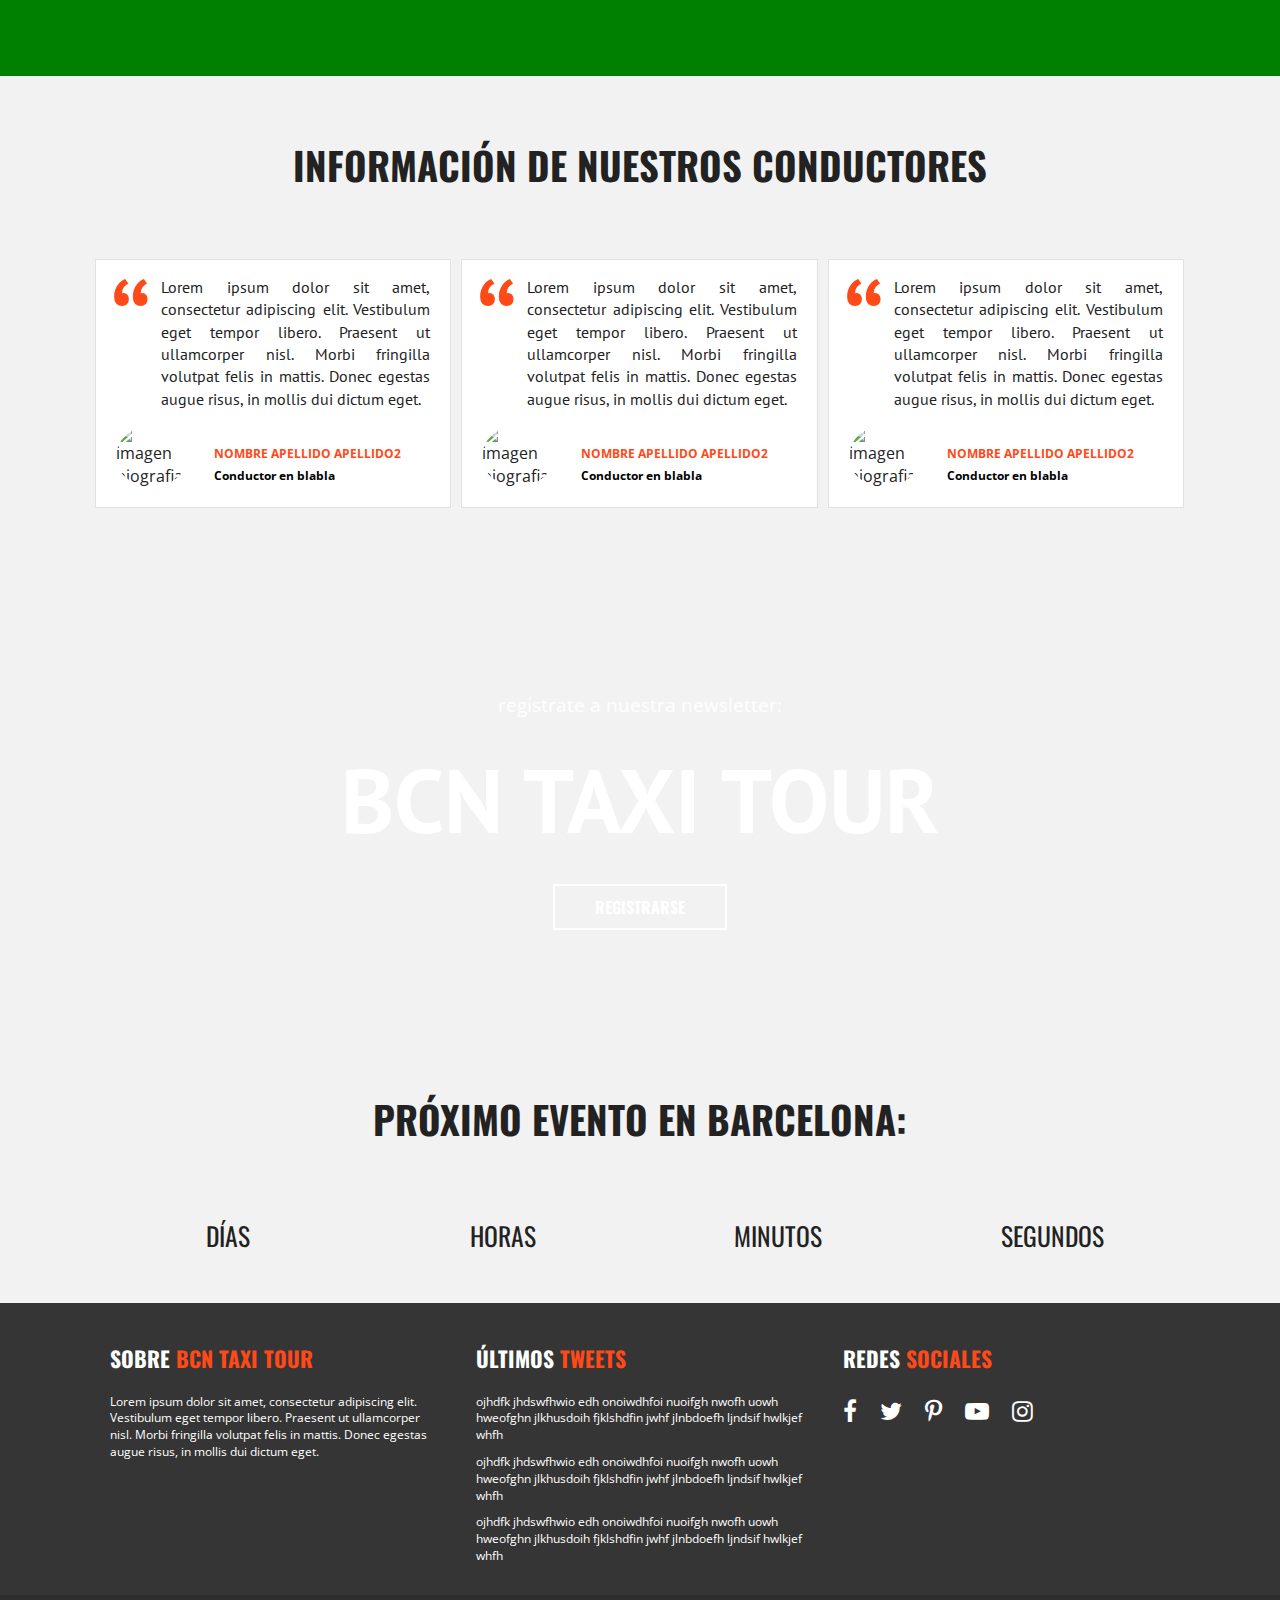
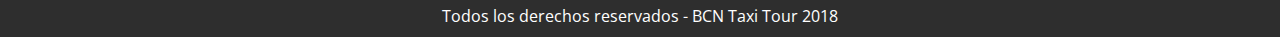
==== commit 770e2c9a: "lightbox plugin and 'ruta.html' added." ====
--- a/index.html
+++ b/index.html
@@ -58,7 +58,7 @@
         <span></span>
       </div>
       <nav class="navegacion-principal clearfix">
-        <a href="#">Ruta/evento</a><!-- cambiar -->
+        <a href="ruta.html">Ruta/evento</a><!-- cambiar -->
         <a href="#">Calendario</a>
         <a href="#">Taxistas/taxis</a>
         <a href="registro.html">Reservas</a>
--- a/css/main.css
+++ b/css/main.css
@@ -801,6 +801,16 @@
 
 
 /******internas******/
+/*rutas/eventos*/
+body.ruta-evento .navegacion-principal .activo{
+  border-bottom: 2px solid #fe4918;
+}
+div.galeria a{
+  display: inline-block;
+  margin-bottom: 5px;
+}
+
+
 /*registro*/
 form.registro h3{
   text-align: center;
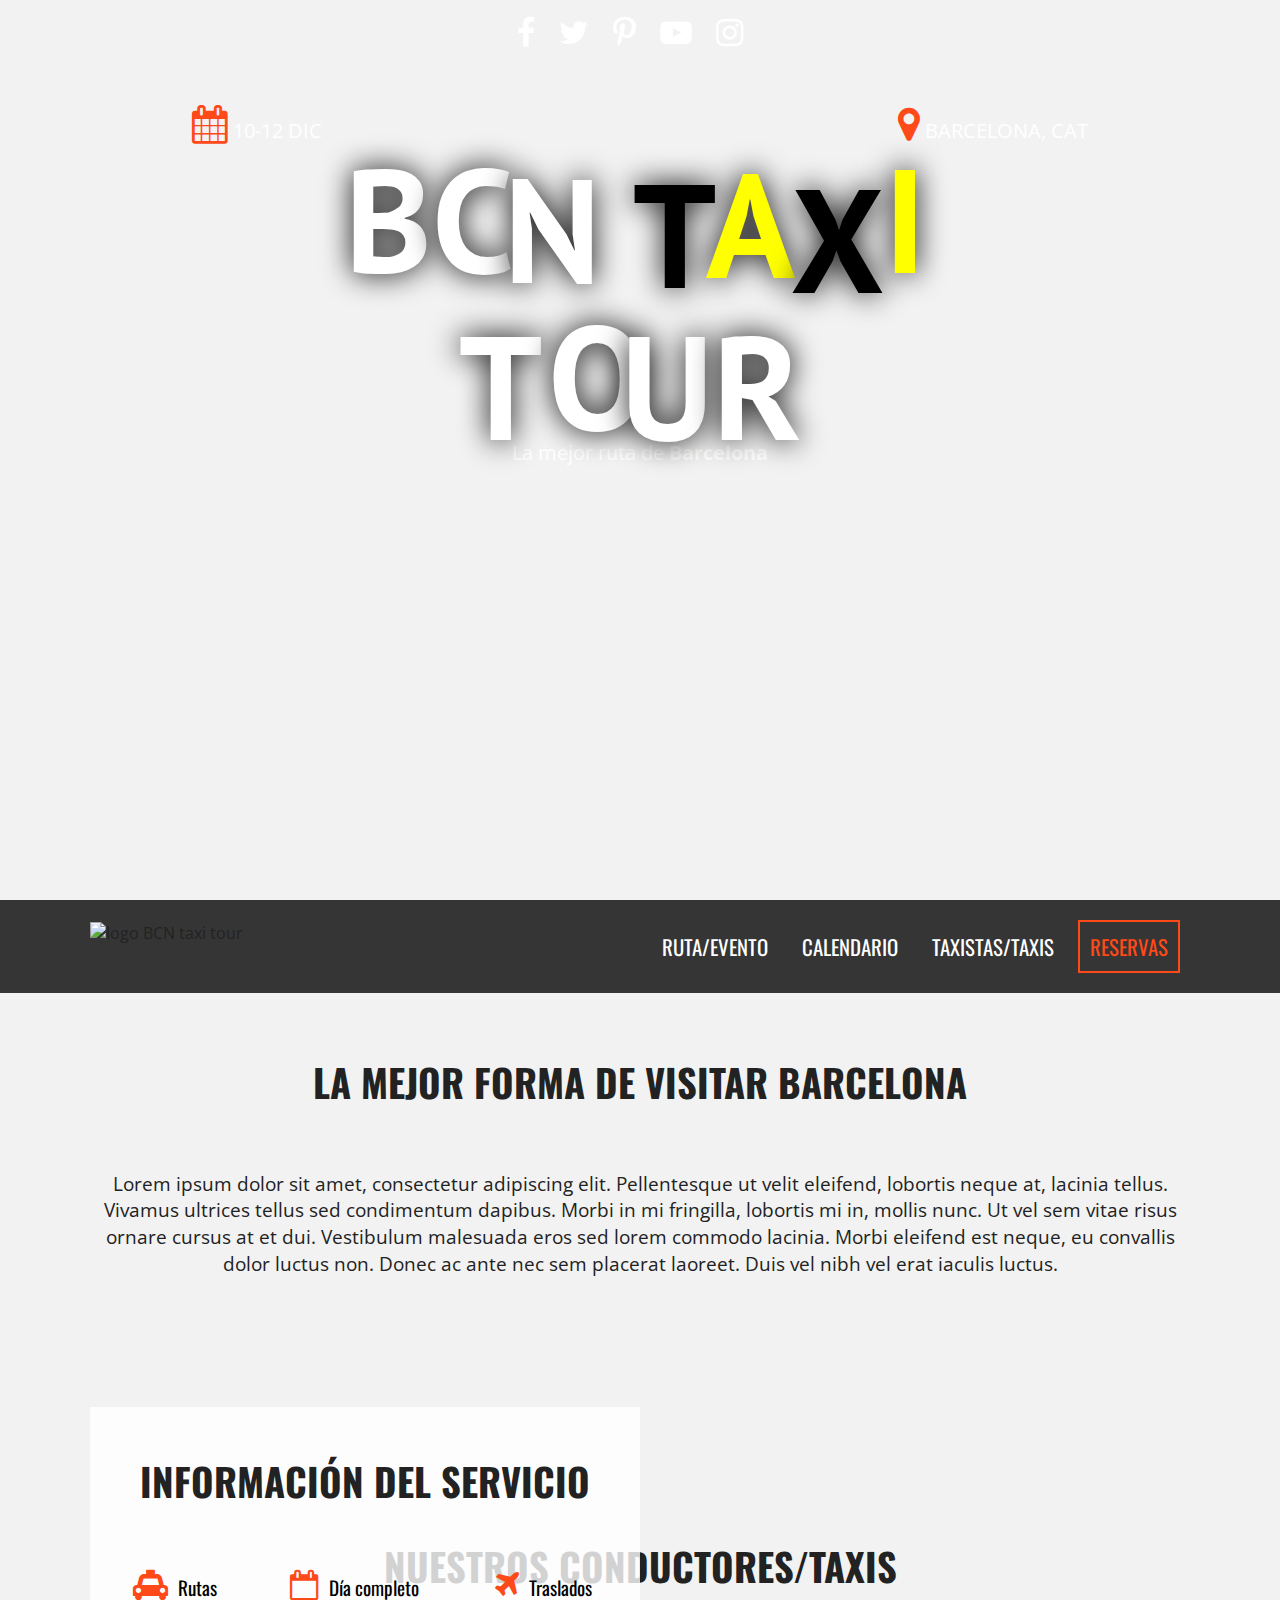
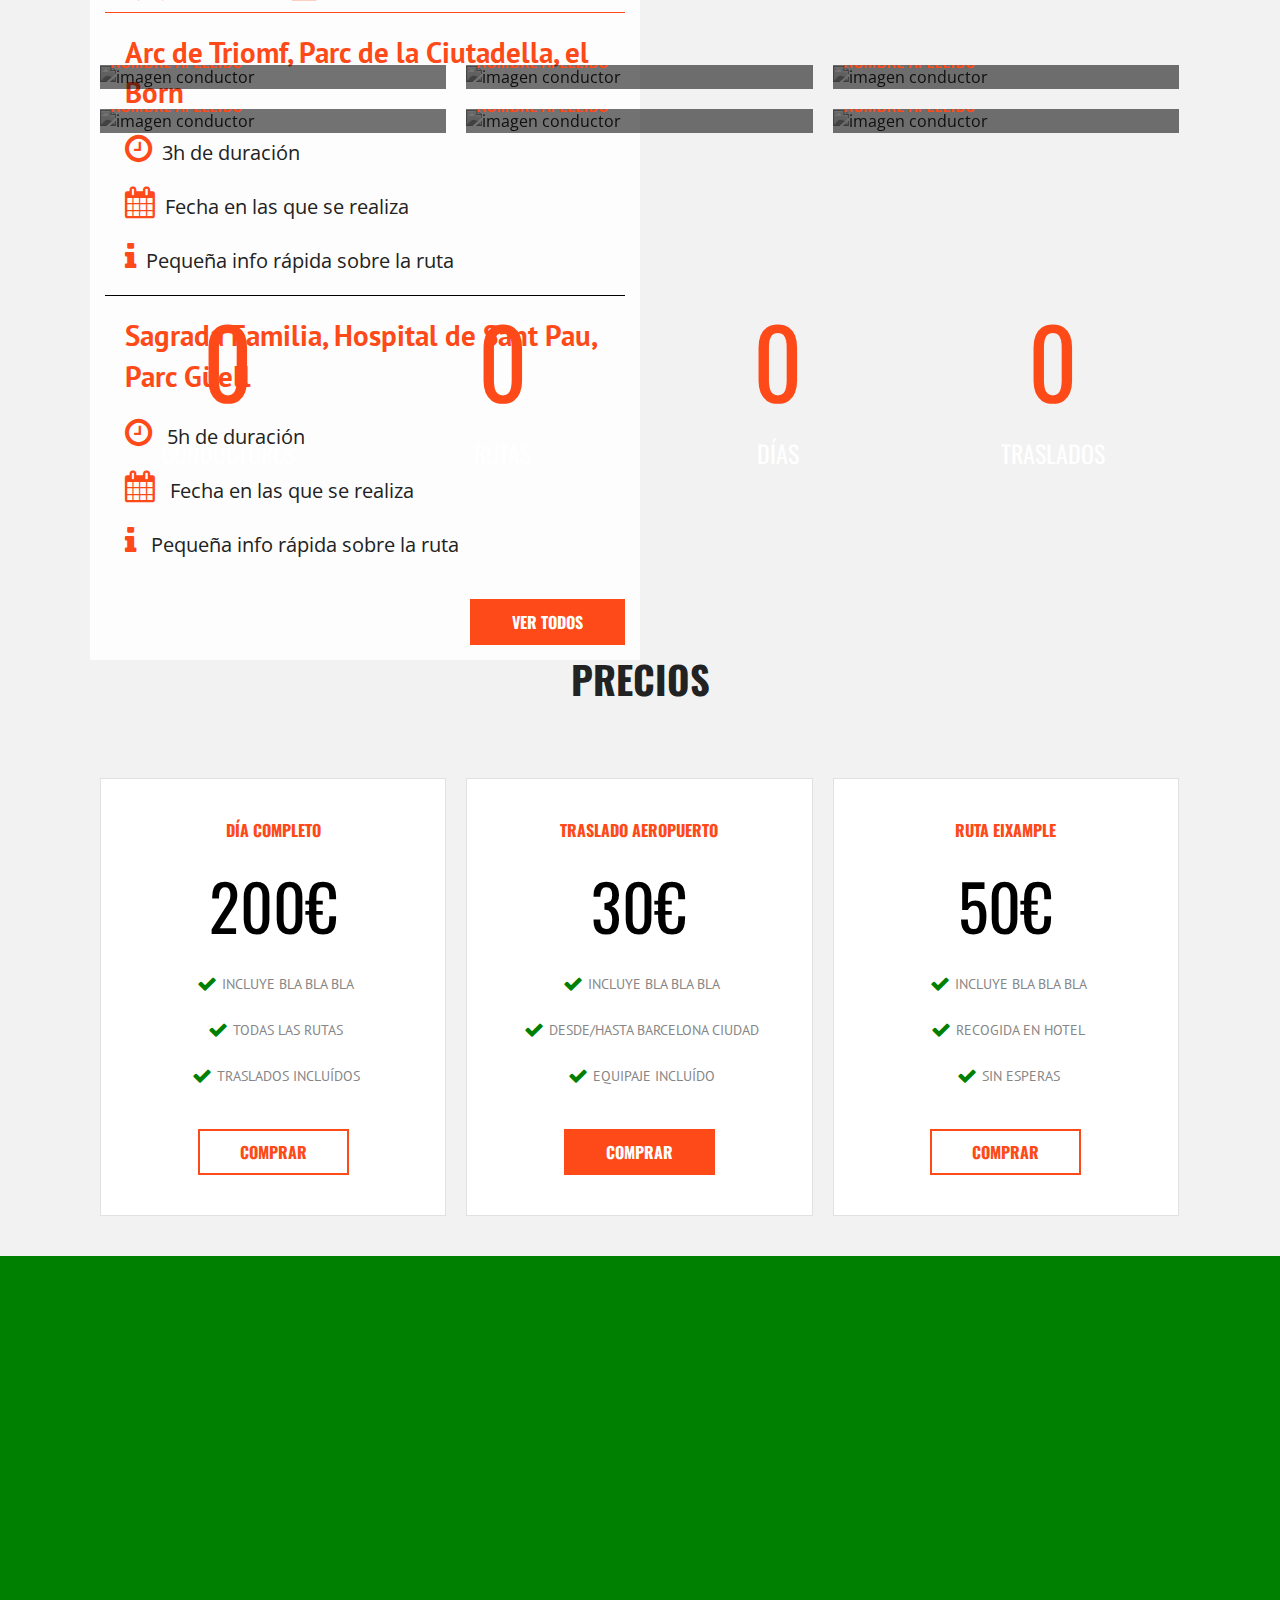
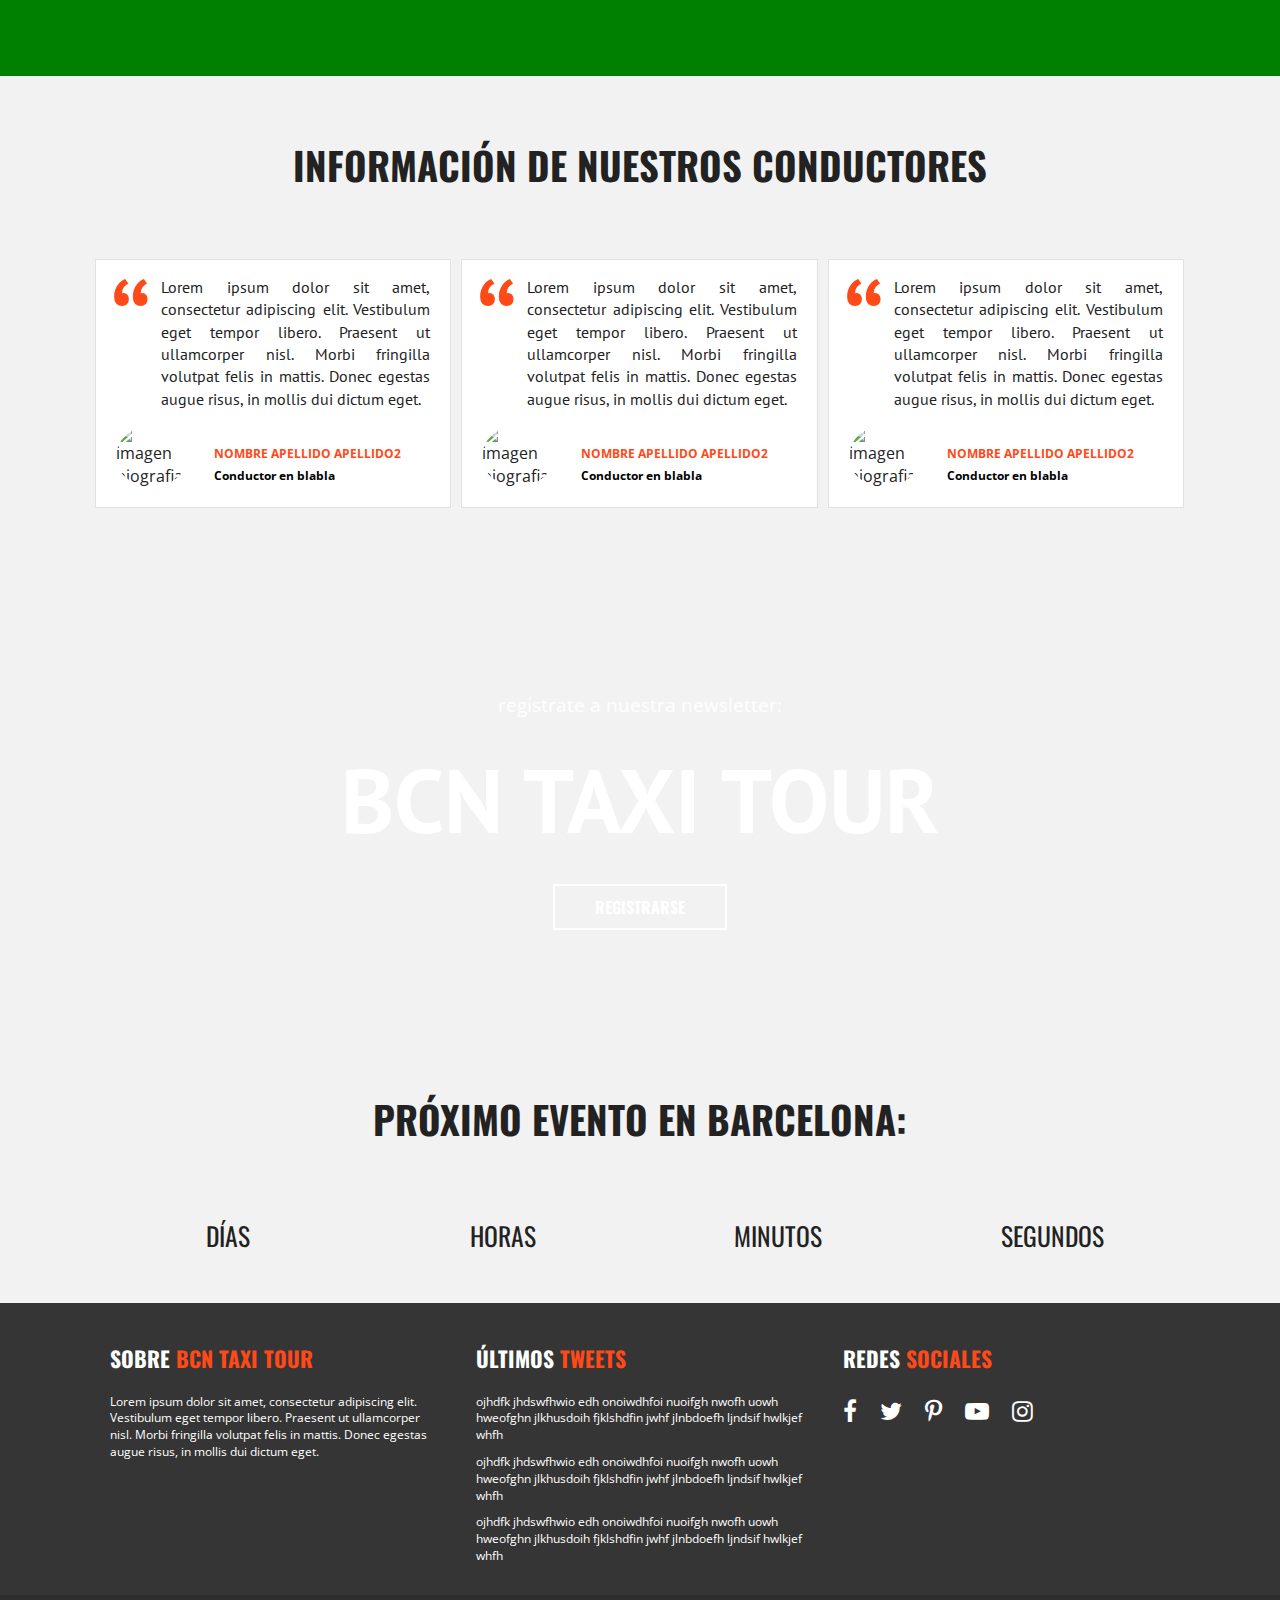
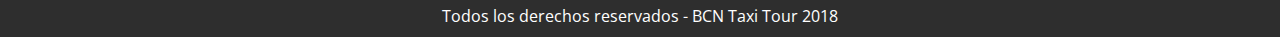
==== commit e86d57f7: "waypoint api for the "animatedNumbers" on 'index.html' added" ====
--- a/index.html
+++ b/index.html
@@ -189,10 +189,10 @@
   <div class="contador parallax">
     <div class="contenedor">
       <ul class="resumen-servicio clearfix"><!--cambiar-->
-        <li><p class="numero"></p>Conductores</li>
-        <li><p class="numero"></p>Rutas</li>
-        <li><p class="numero"></p>Días</li>
-        <li><p class="numero"></p>Traslados</li>
+        <li><p class="numero">0</p>Conductores</li>
+        <li><p class="numero">0</p>Rutas</li>
+        <li><p class="numero">0</p>Días</li>
+        <li><p class="numero">0</p>Traslados</li>
       </ul>
     </div>
   </div> <!--.contador parallax-->
@@ -334,6 +334,7 @@
   <script src="js/jquery.animateNumber.min.js"></script>
   <script src="js/jquery.countdown.min.js"></script>
   <script src="js/jquery.lettering.js"></script>
+  <script src="js/jquery.waypoints.min.js"></script>
   <script src="https://maps.googleapis.com/maps/api/js?key=AIzaSyCDN4YMqg5TctNBSJfJJju41wNryzL_8Cs&callback=initMap"
           async defer></script>
 
--- a/css/main.css
+++ b/css/main.css
@@ -202,6 +202,21 @@
   position: relative;
   text-shadow: 0 0 30px black;
 }
+
+/*que e mantenga el color cuando responsive tamaño<992px*/
+.char5{/*t*/
+  color: black;
+}
+.char6{/*a*/
+  color: yellow;
+}
+.char7{/*x*/
+  color: black;
+}
+.char8{/*i*/
+  color: yellow;
+}
+
 @media only screen and (min-width: 992px){
   .char1{
     top: 0px; right: 0px;
@@ -331,6 +346,13 @@
   background-color: #353535;
   padding: 20px 0;
 }
+.fixed{
+  position: fixed;
+  width: 100%;
+  top: 0;
+  left: 0;
+  z-index: 2;
+}
 div.logo{
   width: 80%;
   float: left;
@@ -347,6 +369,7 @@
 /**Nav principal**/
 nav.navegacion-principal{
   display: none;
+  width: 100%;
 }
 nav.navegacion-principal a{
   font-family: 'Oswald', sans-serif;
@@ -359,6 +382,7 @@
   display: block;
   text-align: center;
   margin-bottom: 20px;
+  clear: both;
 }
 nav.navegacion-principal a:hover{
   background-color: #fe4918; /*cambiar*/
